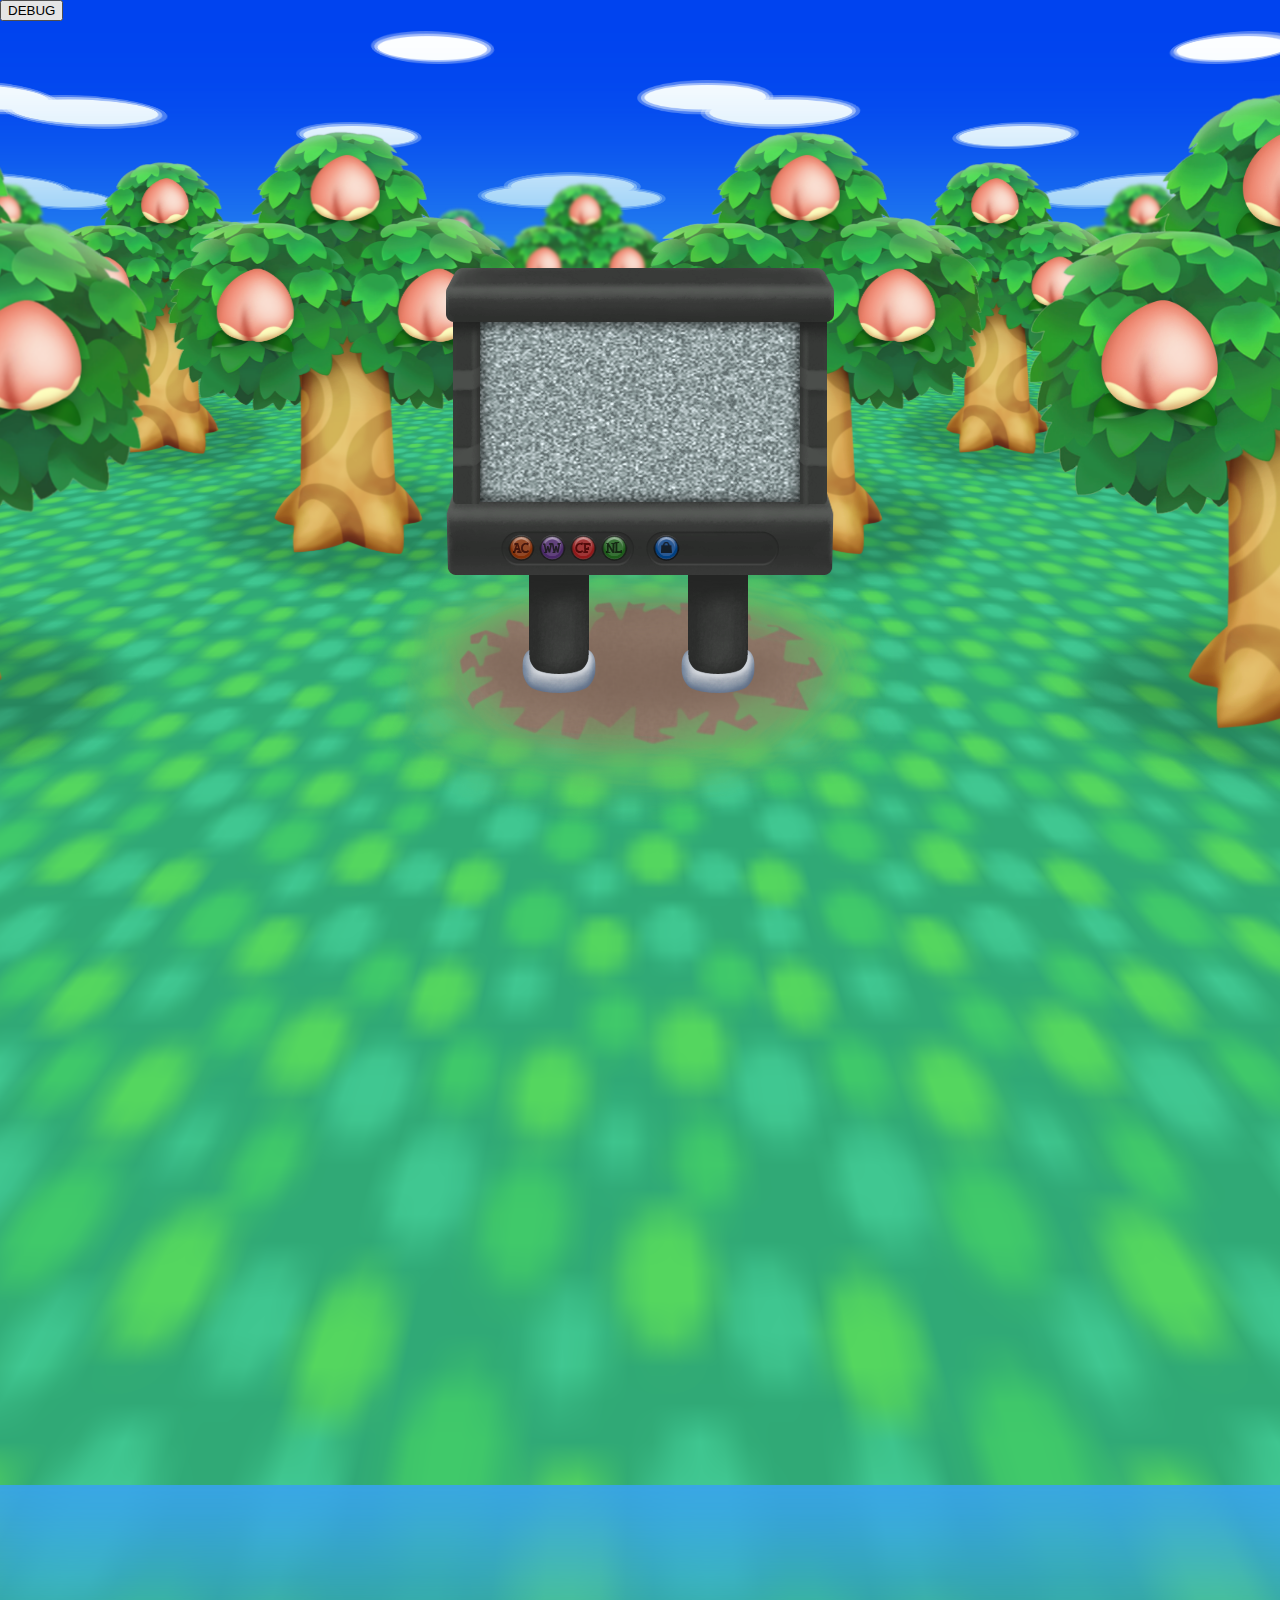
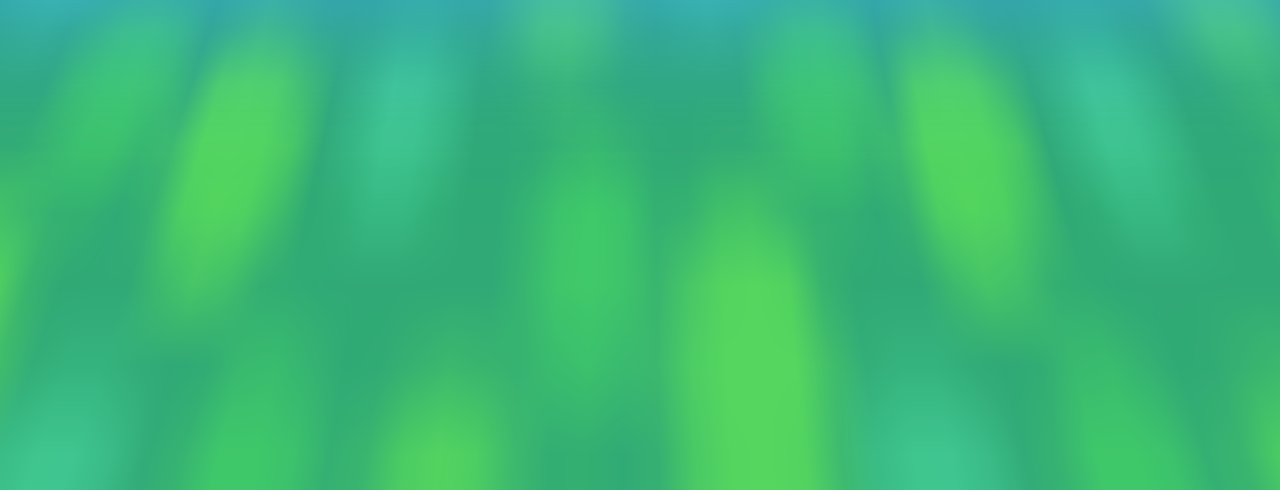
==== index.html @ 665d6122 "Little changes to fruit sizes and positioning, debug button for swapping them, sessionStorage for sa" ====
<!DOCTYPE html> 
<html lang="en"> 
<head> 
    <title>AC: IRL</title>
    
    <meta http-equiv="Content-Type" content="text/html; charset=utf-8" /> 
    <meta name="viewport" content="width=device-width, height=device-height, initial-scale=1.0, maximum-scale=1.0, user-scalable=no"/>
    
    <link rel="stylesheet" href="css/acirl.css" type="text/css" media="all">
    
    <link href="https://fonts.googleapis.com/css?family=Slabo+27px" rel="stylesheet" type="text/css">
    
    <script src="https://ajax.googleapis.com/ajax/libs/jquery/2.1.3/jquery.min.js"></script>
    <script src="js/fastclick.js"></script>
</head>
<body class=""><!-- day dusk1 dusk2 night dawn1 dawn2 -->
    <button class="debug-button" style="position:fixed;top:0;left:0;z-index:999999;">DEBUG</button>
    <div class="tint">
    </div>
    <div class="sky">
        <div class="clouds-container">
            <div class="clouds" style="text-align: center; font-size: 72px">
                <!-- <br><br><br>111111111111111111111111111111111111111111 -->
            </div>
            <div class="clouds2" style="text-align: center; font-size: 72px">
                <!-- <br><br><br>222222222222222222222222222222222222222222222222222 -->
            </div>
            <div class="clouds3" style="text-align: center; font-size: 72px">
                <!-- <br><br><br>333333333333333333333333333333333333333333333 -->
            </div>
        </div>
    </div>
    <div class="ground-container">
        <div class="ground">
        </div>
        <div class="ground-horizon">
        </div>
        <div class="sky-horizon">
        </div>
        <div class="trees">
            <div class="row1">
                <div class="left">
                    <div class="tree" style="right: 600px">
                        <div class="fruits">
                            <div class="fruit left"></div>
                            <div class="fruit top"></div>
                            <div class="fruit right"></div>
                        </div>
                        <img class="tree-img" src="images/tree.png">
                    </div>
                </div>
                <div class="right">
                    <div class="tree" style="left: 500px">
                        <div class="fruits">
                            <div class="fruit left"></div>
                            <div class="fruit top"></div>
                            <div class="fruit right"></div>
                        </div>
                        <img class="tree-img" src="images/tree.png">
                    </div>
                </div>
            </div>
            <div class="row2">
                <div class="left">
                    <div class="tree" style="right: 140px">
                        <div class="fruits">
                            <div class="fruit left"></div>
                            <div class="fruit top"></div>
                            <div class="fruit right"></div>
                        </div>
                        <img class="tree-img" src="images/tree.png">
                    </div>
                </div>
                <div class="right">
                    <div class="tree" style="left: 10px">
                        <div class="fruits">
                            <div class="fruit left"></div>
                            <div class="fruit top"></div>
                            <div class="fruit right"></div>
                        </div>
                        <img class="tree-img" src="images/tree.png">
                    </div>
                    <div class="tree" style="left: 800px">
                        <div class="fruits">
                            <div class="fruit left"></div>
                            <div class="fruit top"></div>
                            <div class="fruit right"></div>
                        </div>
                        <img class="tree-img" src="images/tree.png">
                    </div>
                </div>
            </div>
            <div class="row3">
                <div class="left">
                    <div class="tree" style="right: 320px">
                        <div class="fruits">
                            <div class="fruit left"></div>
                            <div class="fruit top"></div>
                            <div class="fruit right"></div>
                        </div>
                        <img class="tree-img" src="images/tree.png">
                    </div>
                    <div class="tree" style="right: 800px">
                        <div class="fruits">
                            <div class="fruit left"></div>
                            <div class="fruit top"></div>
                            <div class="fruit right"></div>
                        </div>
                        <img class="tree-img" src="images/tree.png">
                    </div>
                </div>
                <div class="right">
                    <div class="tree" style="left: 200px">
                        <div class="fruits">
                            <div class="fruit left"></div>
                            <div class="fruit top"></div>
                            <div class="fruit right"></div>
                        </div>
                        <img class="tree-img" src="images/tree.png">
                    </div>
                </div>
            </div>
            <div class="row4">
                <div class="left">
                    <div class="tree" style="right: -100px">
                        <div class="fruits">
                            <div class="fruit left"></div>
                            <div class="fruit top"></div>
                            <div class="fruit right"></div>
                        </div>
                        <img class="tree-img" src="images/tree.png">
                    </div>
                    <div class="tree" style="right: 480px">
                        <div class="fruits">
                            <div class="fruit left"></div>
                            <div class="fruit top"></div>
                            <div class="fruit right"></div>
                        </div>
                        <img class="tree-img" src="images/tree.png">
                    </div>
                </div>
                <div class="right">
                    <div class="tree" style="left: 350px">
                        <div class="fruits">
                            <div class="fruit left"></div>
                            <div class="fruit top"></div>
                            <div class="fruit right"></div>
                        </div>
                        <img class="tree-img" src="images/tree.png">
                    </div>
                </div>
            </div>
            <div class="row5">
                <div class="left">
                    <div class="tree" style="right: 700px">
                        <div class="fruits">
                            <div class="fruit left"></div>
                            <div class="fruit top"></div>
                            <div class="fruit right"></div>
                        </div>
                        <img class="tree-img" src="images/tree.png">
                    </div>
                    <div class="tree" style="right: 25px">
                        <div class="fruits">
                            <div class="fruit left"></div>
                            <div class="fruit top"></div>
                            <div class="fruit right"></div>
                        </div>
                        <img class="tree-img" src="images/tree.png">
                    </div>
                </div>
                <div class="right">
                    <div class="tree" style="left: 700px">
                        <div class="fruits">
                            <div class="fruit left"></div>
                            <div class="fruit top"></div>
                            <div class="fruit right"></div>
                        </div>
                        <img class="tree-img" src="images/tree.png">
                    </div>
                </div>
            </div>
        </div>
    </div>
    <div class="video-screen-container">
        <div class="video-buttons">
            <div class="video-buttons-panel left">
            </div>
            <div class="video-buttons-panel right">
            </div>
        </div>
        <img class="video-screen" src="images/video-screen.png">
    </div>
    <div class="video-screen-container copy">
        <div class="video-buttons">
            <div class="video-buttons-panel left">
                <div class="circle-button ac" data-game="0">
                </div>
                <div class="circle-button ww" data-game="1">
                </div>
                <div class="circle-button cf" data-game="2">
                </div>
                <div class="circle-button nl" data-game="3">
                </div>
            </div>
            <div class="video-buttons-panel right">
                <div class="circle-button shopping">
                </div>
                <!-- <div class="playback-button play">
                </div>
                <div class="playback-button pause on">
                </div> -->
            </div>
        </div>
        <img class="video-static" src="images/static.gif">
        <div class="video-iframe">
            <div id="player"></div>
        </div>
        <img class="video-screen-shadow" src="images/video-screen-shadow.png">
    </div>
    <div class="postal-input">
        <input type="text" placeholder="Enter a postal code">
        <button>Go</button>
    </div>
    <script src="js/acirl.js"></script>
</body>
</html>
---- css/acirl.css ----
html, body {
    font-family: 'Slabo 27px', serif;
}

body {
    position: fixed;
    width: 100%;
    height: 100%;
    min-height: 750px;
    margin: 0;
}

.tint {
    position: absolute;
    z-index: 9999;
    top: 0;
    left: 0;
    width: 100%;
    height: 100%;
    pointer-events: none;
}
.transition .tint {
    transition: background 600s;
}

.sky {
    position: absolute;
    top: 0;
    left: 0;
    width: 100%;
    height: 100%;
    background: rgba(1,67,239,1);
    z-index: 0;
    -webkit-perspective: 600px;
    perspective: 600px;
}
.transition .sky {
    transition: background 600s;
}

.clouds-container {
    position: absolute;
    top: 0;
    left: 0;
    width: 100%;
    height: 100%;
    -webkit-transform: rotateX(-82deg) scale(1.1);
    transform: rotateX(-82deg) scale(1.1);
    -webkit-transform-origin: 50% 0%;
    transform-origin: 50% 0%;
    z-index: 2;
}

.clouds {
    z-index: 5;
    position: absolute;
    left: -50%;
    top: 0;
    width: 200%;
    height: 800px;
    background: url("../images/clouds.png") repeat-x;
    -webkit-transform-origin: 50% 0%;
    transform-origin: 50% 0%; 
    -webkit-animation: cloud-scroll 120s 0.1s linear infinite;
    -webkit-animation-fill-mode: both;
    animation: cloud-scroll 120s 0.1s linear infinite;
	-webkit-transform: translateY(-740px);
    transform: translateY(-740px);
}
.clouds2 {
    z-index: 3;
    position: absolute;
    left: -50%;
    top: 0;
    width: 200%;
    height: 800px;
    background: url("../images/clouds.png") repeat-x;
    -webkit-transform-origin: 50% 0%;
    transform-origin: 50% 0%; 
    -webkit-animation: cloud-scroll2 120s 0.1s linear infinite;
    -webkit-animation-fill-mode: both;
    animation: cloud-scroll2 120s 0.1s linear infinite;
    -webkit-transform: translateY(0px);
    transform: translateY(0px);
}
.clouds3 {
    z-index: 1;
    position: absolute;
    left: -50%;
    top: 0;
    width: 200%;
    height: 800px;
    background: url("../images/clouds.png") repeat-x;
    -webkit-transform-origin: 50% 0%;
    transform-origin: 50% 0%; 
    -webkit-animation: cloud-scroll3 120s 0.1s linear infinite;
    -webkit-animation-fill-mode: both;
    animation: cloud-scroll3 120s 0.1s linear infinite;
    -webkit-transform: translateY(740px);
    transform: translateY(740px);
}

@keyframes cloud-scroll {
	0% {
		transform: translateY(-740px);
	}
    15.3% {
        transform: translateY(-1080px);
    }
    15.31% {
        transform: translateY(-1080px) translateX(8000px);
        z-index: 1;
    }
    15.32% {
        transform: translateY(1140px) translateX(8000px);
    }
    15.33% {
        transform: translateY(1140px);
    }
    /* 48.6% {
        transform: translateY(514px);
        z-index: 3;
    } */
    /* 81.9% {
        transform: translateY(-340px);
        z-index: 5;
    } */
    100% { 
        transform: translateY(-740px);
	}
}
@keyframes cloud-scroll2 {
	0% {
		transform: translateY(0px);
	}
    /* 15.3% {
        transform: translateY(-340px);
        z-index: 5;
    } */
    48.6% {
        transform: translateY(-1080px);
    }
    48.61% {
        transform: translateY(-1080px) translateX(8000px);
        z-index: 1;
    }
    48.62% {
        transform: translateY(1140px) translateX(8000px);
    }
    48.63% {
        transform: translateY(1140px);
    }
   /*  81.9% {
        transform: translateY(514px);
        z-index: 3;
    } */
    100% { 
        transform: translateY(0px);
	}
}
@keyframes cloud-scroll3 {
	0% {
		transform: translateY(740px);
	}
   /*  15.3% {
        transform: translateY(400px);
        z-index: 3;
    }
    48.6% {
        transform: translateY(-340px);
        z-index: 5;
    } */
    81.9% {
        transform: translateY(-1080px);
    }
    81.91% {
        transform: translateY(-1080px) translateX(8000px);
        z-index: 1;
    }
    81.92% {
        transform: translateY(1140px) translateX(8000px);
    }
    81.93% {
        transform: translateY(1140px);
    }
    100% { 
        transform: translateY(740px);
	}
}
/*-1080 through +1140*/
@-webkit-keyframes cloud-scroll {
	0% {
		-webkit-transform: translateY(-740px);
	}
    15.3% {
        -webkit-transform: translateY(-1080px);
    }
    15.31% {
        -webkit-transform: translateY(-1080px) translateX(8000px);
        z-index: 1;
    }
    15.32% {
        -webkit-transform: translateY(1140px) translateX(8000px);
    }
    15.33% {
        -webkit-transform: translateY(1140px);
    }
    /* 48.6% {
        -webkit-transform: translateY(514px);
        z-index: 3;
    } */
    /* 81.9% {
        -webkit-transform: translateY(-340px);
        z-index: 5;
    } */
    100% { 
        -webkit-transform: translateY(-740px);
	}
}
@-webkit-keyframes cloud-scroll2 {
	0% {
		-webkit-transform: translateY(0px);
	}
    /* 15.3% {
        -webkit-transform: translateY(-340px);
        z-index: 5;
    } */
    48.6% {
        -webkit-transform: translateY(-1080px);
    }
    48.61% {
        -webkit-transform: translateY(-1080px) translateX(8000px);
        z-index: 1;
    }
    48.62% {
        -webkit-transform: translateY(1140px) translateX(8000px);
    }
    48.63% {
        -webkit-transform: translateY(1140px);
    }
   /*  81.9% {
        -webkit-transform: translateY(514px);
        z-index: 3;
    } */
    100% { 
        -webkit-transform: translateY(0px);
	}
}
@-webkit-keyframes cloud-scroll3 {
	0% {
		-webkit-transform: translateY(740px);
	}
   /*  15.3% {
        -webkit-transform: translateY(400px);
        z-index: 3;
    }
    48.6% {
        -webkit-transform: translateY(-340px);
        z-index: 5;
    } */
    81.9% {
        -webkit-transform: translateY(-1080px);
    }
    81.91% {
        -webkit-transform: translateY(-1080px) translateX(8000px);
        z-index: 1;
    }
    81.92% {
        -webkit-transform: translateY(1140px) translateX(8000px);
    }
    81.93% {
        -webkit-transform: translateY(1140px);
    }
    100% { 
        -webkit-transform: translateY(740px);
	}
}

.ground-container {
    position: absolute;
    bottom: 0;
    left: 0;
    width: 100%;
    height: 65%;
    z-index: 100;
    -webkit-perspective: 700px;
    -webkit-perspective-origin: 50% 0%;
    perspective: 700px;
    perspective-origin: 50% 0%;
}

.ground {
    z-index: 101;
    position: absolute;
    left: 0;
    top: 0;
    width: 100%;
    height: 200%;
    background: url("../images/grass/circle/summer.gif") repeat;
	background-size: 24px 24px;
    -webkit-transform: rotateX(86deg);
    -webkit-transform-origin: 50% 0%;
    transform: rotateX(86deg);
    transform-origin: 50% 0%;
}

.ground-horizon {
    z-index: 200;
    position: absolute;
    left: 0;
    top: 0;
    width: 100%;
    height: 100%;
    box-shadow: inset 0px 5px 6px rgb(57,163,239),inset 0px 10px 30px rgb(57,163,239);
}

.sky-horizon {
    z-index: 200;
    position: absolute;
    left: -500px;
    top: 0px;
    width: 300%;
    height: 200%;
    box-shadow: 0 0 10em 100px rgba(57,163,239,1);
}
.transition .sky-horizon, .transition .ground-horizon {
    transition: box-shadow 600s;
}

.trees>div>.left {
    position: absolute;
    right: 50%;
}

.trees>div>.right {
    position: absolute;
    left: 50%;
}

.tree {
    transform-origin: 50% 100%;
    position: absolute;
    bottom: 0;
    width: 310px;
    text-align: center;
}

.tree .tree-img {
    max-height: 380px;
    max-width: 100%;
}

.fruit {
    display: inline-block;
    width: 70px;
    height: 70px;
    position: absolute;
    -webkit-filter: drop-shadow(0px 0px 3px rgba(0,0,0,0.25));
    filter: drop-shadow(0px 0px 3px rgba(0,0,0,0.25));
}

.fruit.apple {
    background: url("../images/fruits/apple.png");
    background-size: contain;
    background-position: 50% 50%;
    background-repeat: no-repeat;
}

.fruit.orange {
    background: url("../images/fruits/orange.png");
    background-size: contain;
    background-position: 50% 50%;
    background-repeat: no-repeat;
    -webkit-transform: scale(0.93) translateY(1px);
    transform: scale(0.93) translateY(1px);
}

.fruit.pear {
    background: url("../images/fruits/pear.png");
    background-size: contain;
    background-position: 50% 50%;
    background-repeat: no-repeat;
}

.fruit.cherries {
    background: url("../images/fruits/cherries.png");
    background-size: contain;
    background-position: 50% 50%;
    background-repeat: no-repeat;
    -webkit-transform: scale(0.95) translateX(-1px);
    transform: scale(0.95) translateX(-1px);
}

.fruit.peach {
    background: url("../images/fruits/peach.png");
    background-size: contain;
    background-position: 50% 50%;
    background-repeat: no-repeat;
    -webkit-transform: scale(0.95) translate(-2px,2px);
    transform: scale(0.95) translate(-2px,2px);
}

.fruit.left {
    left: 48px;
    top: 112px;
}

.fruit.right {
    right: 48px;
    top: 112px;
}

.fruit.top {
    width: 63px;
    height: 63px;
    left: 123px;
    top: 22px;
    -webkit-transform-origin: center;
    transform-origin: center;
}

.row1 {
    position: absolute;
    bottom: 15%;
    width: 100%;
    z-index: 350;
}
.row1 .tree {
    transform: scale(1.9);
}

.row2 {
    position: absolute;
    bottom: 50%;
    width: 100%;
    z-index: 340;
}
.row2 .tree {
    transform: scale(1.26);
}

.row3 {
    position: absolute;
    bottom: 70%;
    width: 100%;
    z-index: 330;
    -webkit-filter: blur(0.75px);
    filter: blur(0.75px);
}
.row3 .tree {
    transform: scale(0.87);
}

.row4 {
    position: absolute;
    bottom: 85%;
    width: 100%;
    z-index: 320;
    -webkit-filter: blur(1.5px);
    filter: blur(1.5px);
}
.row4 .tree {
    transform: scale(0.58);
}

.row5 {
    position: absolute;
    bottom: 93.5%;
    width: 100%;
    z-index: 310;
    -webkit-filter: blur(1.5px);
    filter: blur(1.5px);
}
.row5 .tree {
    transform: scale(0.38);
    opacity: 0.8;
}

.video-screen-container {
	position: absolute;
	z-index: 9998;
	bottom: 8%;
    left: 50%;
	width: 580px;
    height: 560px;
    margin-left: -290px;
	text-align: center;
    pointer-events: none;
}

.video-screen-container.copy {
	z-index: 10000;
}

.video-screen {
    position: absolute;
    top: 0;
    left: 0;
    z-index: 10003;
    pointer-events: none;
}

.video-static {
    position: absolute;
    top: 54px;
    left: 130px;
    width: 320px;
    height: 180px;
    z-index: 10001;
}

.video-iframe {
    position: absolute;
    top: 54px;
    left: 130px;
    z-index: 10002;
    pointer-events: auto;
}

.video-screen-shadow {
    position: absolute;
    top: 54px;
    left: 130px;
    width: 320px;
    height: 180px;
    z-index: 10003;
}

.video-buttons {
    position: absolute;
    width: 100%;
    height: 35px;
    top: 263px;
    z-index: 10004;
}

.video-buttons-panel {
    position: absolute;
    width: 133px;
    height: 35px;
    background-image: url("../images/buttons/button-panel.png");
    pointer-events: auto;
}

.copy .video-buttons-panel {
    background-image: none;
}

.video-buttons-panel.left {
    left: 151px;
}

.video-buttons-panel.right {
    right: 151px;
}

.circle-button {
    position: absolute;
    width: 37px;
    height: 38px;
    cursor: pointer;
    overflow: hidden;
}

.circle-button.on, .playback-button.on {
    background-position: 0px 38px;
}

.circle-button.ac {
    background-image: url("../images/buttons/button-ac.png");
    left: 2px;
    top: -2px;
}
.circle-button.ww {
    background-image: url("../images/buttons/button-ww.png");
    left: 33px;
    top: -2px;
}
.circle-button.cf {
    background-image: url("../images/buttons/button-cf.png");
    left: 64px;
    top: -2px;
}
.circle-button.nl {
    background-image: url("../images/buttons/button-nl.png");
    left: 95px;
    top: -2px;
}
.circle-button.shopping {
    background-image: url("../images/buttons/button-shopping.png");
    left: 2px;
    top: -2px;
}

.playback-button {
    position: absolute;
    width: 68px;
    height: 38px;
    cursor: pointer;
    overflow: hidden;
}

.playback-button.play {
    background-image: url("../images/buttons/button-play.png");
    left: 2px;
    top: -2px;
}
.playback-button.pause {
    background-image: url("../images/buttons/button-pause.png");
    left: 64px;
    top: -2px;
}


/* ------------- Time of day stuff ------------- */

.night .tint {
    background: rgba(15, 32, 80, 0.3);
}

.night .sky {
    background: rgb(34, 53, 105);
}

.night .ground {
    /* background: url("../images/grass/circle/summer-dark.gif") repeat;
    background-size: 24px 24px; */
}

.night .sky-horizon {
    box-shadow: 0 0 10em 100px rgb(13, 51, 101);
}

.night .ground-horizon {
    box-shadow: inset 0px 5px 6px rgb(13, 51, 101),inset 0px 10px 30px rgb(13, 51, 101);
}


.dawn1 .tint {
    background: rgba(0, 63, 210, 0.15);
}

.dawn1 .sky {
    background: rgb(10, 52, 167);
}

.dawn1 .ground {
    /* background: url("../images/grass/circle/summer-dark.gif") repeat;
    background-size: 24px 24px; */
}

.dawn1 .sky-horizon {
    box-shadow: 0 0 10em 100px rgb(0, 96, 222);
}

.dawn1 .ground-horizon {
    box-shadow: inset 0px 5px 6px rgb(0, 96, 222),inset 0px 10px 30px rgb(0, 96, 222);
}


.dawn2 .tint {
    background: rgba(232, 162, 0, 0.06);
}

.dawn2 .sky {
    background: rgb(112, 173, 236);
}

.dawn2 .ground {
    /* background: url("../images/grass/circle/summer-dark.gif") repeat;
    background-size: 24px 24px; */
}

.dawn2 .sky-horizon {
    box-shadow: 0 0 14em 100px rgba(232,162,0,0.7);
}

.dawn2 .ground-horizon {
    box-shadow: inset 0px 5px 6px rgba(232,162,0,0.7),inset 0px 10px 30px rgba(232,162,0,0.7);
}


.dusk1 .tint {
    background: rgba(179, 51, 0, 0.1);
}

.dusk1 .sky {
    background: rgb(69, 153, 243);
}

.dusk1 .ground {
    /* background: url("../images/grass/circle/summer-dark.gif") repeat;
    background-size: 24px 24px; */
}

.dusk1 .sky-horizon {
    box-shadow: 0 0 14em 100px rgba(232, 119, 0, 0.7);
}

.dusk1 .ground-horizon {
    box-shadow: inset 0px 5px 6px rgba(232, 119, 0, 0.7),inset 0px 10px 30px rgba(232, 119, 0, 0.7);
}


.dusk2 .tint {
    background: rgba(136, 51, 32, 0.2);
}

.dusk2 .sky {
    background: rgb(102, 125, 243);
}

.dusk2 .ground {
    /* background: url("../images/grass/circle/summer-dark.gif") repeat;
    background-size: 24px 24px; */
}

.dusk2 .sky-horizon {
    box-shadow: 0 0 14em 100px rgba(255, 111, 41, 0.7);
}

.dusk1 .ground-horizon {
    box-shadow: inset 0px 5px 6px rgba(255, 111, 41, 0.7),inset 0px 10px 30px rgba(255, 111, 41, 0.7);
}


.postal-input {
    position: fixed;
    top: 0;
    right: 0;
    z-index: 20000;
    display: none;
}
.postal-input.show {
    display: block;
}
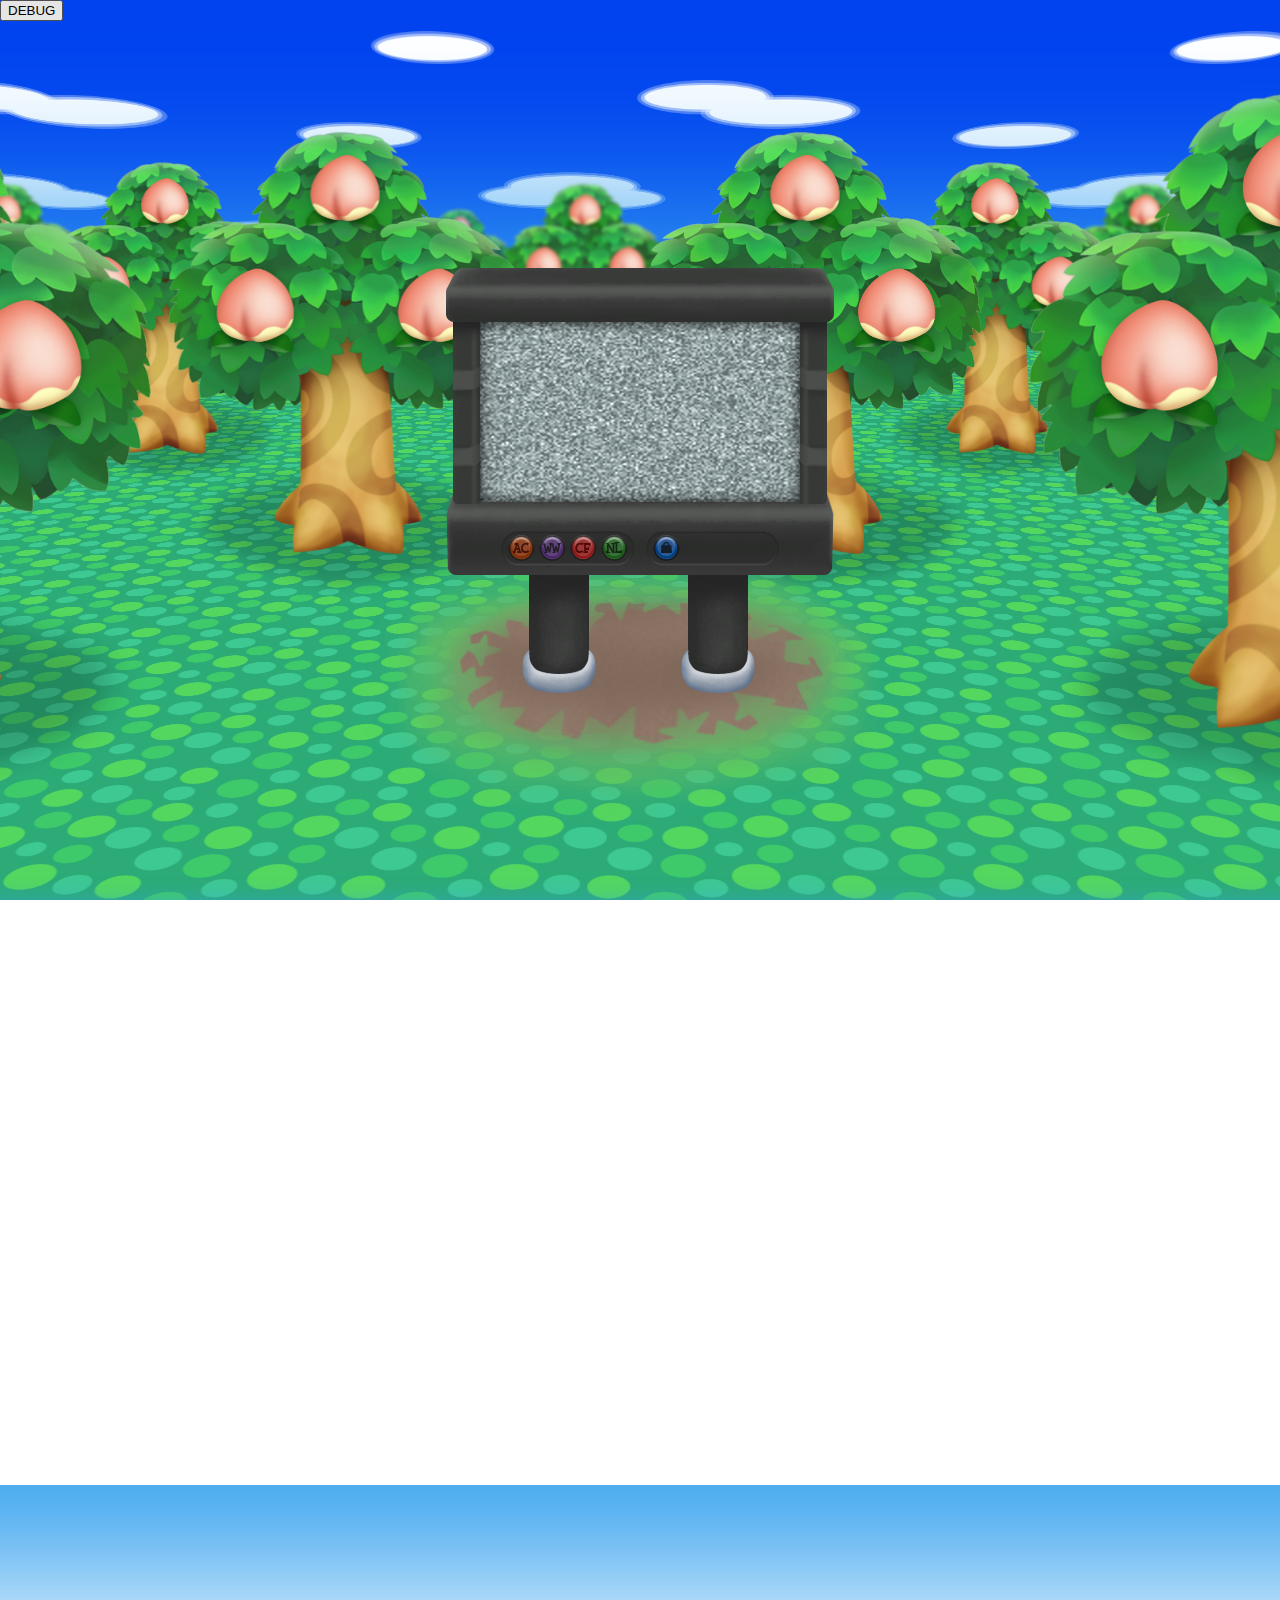
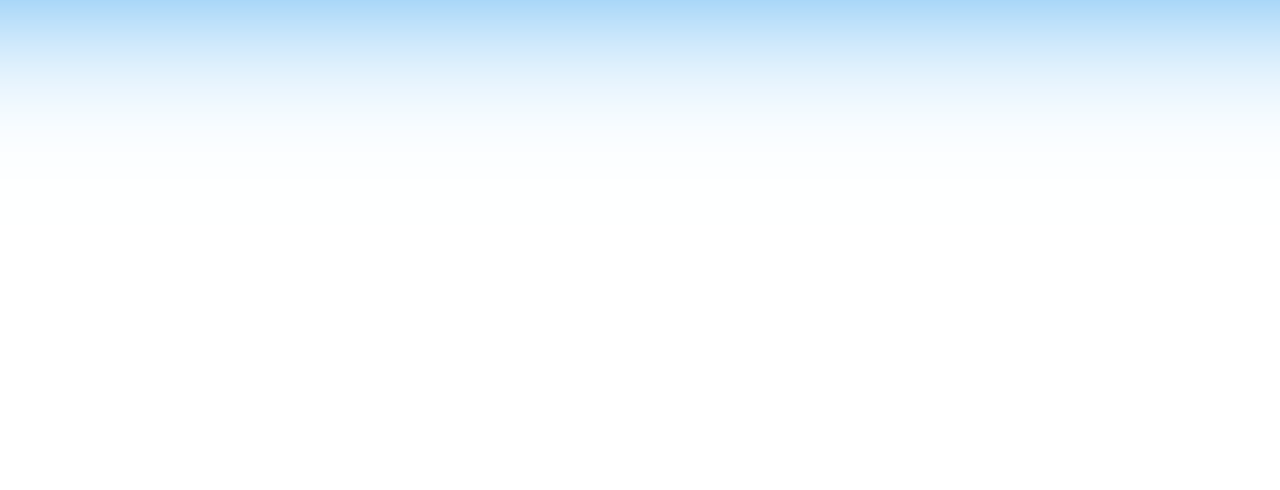
==== commit f8421fcb: "Made the first grass graphic and changed the way the floor works for clarity. Touched up horizons" ====
--- a/index.html
+++ b/index.html
@@ -31,7 +31,10 @@
         </div>
     </div>
     <div class="ground-container">
-        <div class="ground">
+        <div class="floor-perspective">
+            <div class="floor-container">
+                <div class="floor"></div>
+            </div>
         </div>
         <div class="ground-horizon">
         </div>
--- a/css/acirl.css
+++ b/css/acirl.css
@@ -283,33 +283,52 @@
     width: 100%;
     height: 65%;
     z-index: 100;
-    -webkit-perspective: 700px;
-    -webkit-perspective-origin: 50% 0%;
-    perspective: 700px;
-    perspective-origin: 50% 0%;
-}
-
-.ground {
+}
+
+.floor-perspective {
+    position: absolute;
     z-index: 101;
-    position: absolute;
+    bottom : 0;
     left: 0;
-    top: 0;
+    width: 100%;
+    height: 100vh;
+    -webkit-perspective: 1300px;
+    perspective: 1300px;
+}
+
+.floor-container {
+    position: absolute;
+    top: 0;
+    left: -50%;
+    width: 200%;
+    height: 100%;
+    -webkit-transform: rotateX(78deg);
+    -webkit-transform-origin: 50% 100%;
+    transform: rotateX(78deg);
+    transform-origin: 50% 100%;
+}
+
+.floor {
+/*    margin: 0 auto;
+    width: 800px;
+    height: 140%;*/
     width: 100%;
     height: 200%;
-    background: url("../images/grass/circle/summer.gif") repeat;
-	background-size: 24px 24px;
-    -webkit-transform: rotateX(86deg);
-    -webkit-transform-origin: 50% 0%;
-    transform: rotateX(86deg);
-    transform-origin: 50% 0%;
+    background: url("../images/grass/circles.png") repeat;
+    background-size: 2000px 2000px;
+    position: absolute;
+    left: -50%;
+    bottom: 0;
+    width: 200%;
+    height: 500%;
 }
 
 .ground-horizon {
     z-index: 200;
     position: absolute;
-    left: 0;
-    top: 0;
-    width: 100%;
+    left: -10%;
+    top: 0;
+    width: 120%;
     height: 100%;
     box-shadow: inset 0px 5px 6px rgb(57,163,239),inset 0px 10px 30px rgb(57,163,239);
 }
@@ -622,7 +641,7 @@
     background: rgb(34, 53, 105);
 }
 
-.night .ground {
+.night .floor {
     /* background: url("../images/grass/circle/summer-dark.gif") repeat;
     background-size: 24px 24px; */
 }
@@ -644,7 +663,7 @@
     background: rgb(10, 52, 167);
 }
 
-.dawn1 .ground {
+.dawn1 .floor {
     /* background: url("../images/grass/circle/summer-dark.gif") repeat;
     background-size: 24px 24px; */
 }
@@ -666,17 +685,17 @@
     background: rgb(112, 173, 236);
 }
 
-.dawn2 .ground {
+.dawn2 .floor {
     /* background: url("../images/grass/circle/summer-dark.gif") repeat;
     background-size: 24px 24px; */
 }
 
 .dawn2 .sky-horizon {
-    box-shadow: 0 0 14em 100px rgba(232,162,0,0.7);
+    box-shadow: 0px 0px 5px 6px #C2A54C, 0 0 14em 100px rgba(232,162,0,0.7);
 }
 
 .dawn2 .ground-horizon {
-    box-shadow: inset 0px 5px 6px rgba(232,162,0,0.7),inset 0px 10px 30px rgba(232,162,0,0.7);
+    box-shadow: inset 0px 5px 6px #C2A54C,inset 0px 10px 30px #C2A54C;
 }
 
 
@@ -688,17 +707,17 @@
     background: rgb(69, 153, 243);
 }
 
-.dusk1 .ground {
+.dusk1 .floor {
     /* background: url("../images/grass/circle/summer-dark.gif") repeat;
     background-size: 24px 24px; */
 }
 
 .dusk1 .sky-horizon {
-    box-shadow: 0 0 14em 100px rgba(232, 119, 0, 0.7);
+    box-shadow: 0px 0px 5px 6px #B68154, 0 0 14em 100px rgba(232, 119, 0, 0.7);
 }
 
 .dusk1 .ground-horizon {
-    box-shadow: inset 0px 5px 6px rgba(232, 119, 0, 0.7),inset 0px 10px 30px rgba(232, 119, 0, 0.7);
+    box-shadow: inset 0px 5px 6px #B68154,inset 0px 10px 30px #B68154;
 }
 
 
@@ -710,17 +729,17 @@
     background: rgb(102, 125, 243);
 }
 
-.dusk2 .ground {
+.dusk2 .floor {
     /* background: url("../images/grass/circle/summer-dark.gif") repeat;
     background-size: 24px 24px; */
 }
 
 .dusk2 .sky-horizon {
-    box-shadow: 0 0 14em 100px rgba(255, 111, 41, 0.7);
-}
-
-.dusk1 .ground-horizon {
-    box-shadow: inset 0px 5px 6px rgba(255, 111, 41, 0.7),inset 0px 10px 30px rgba(255, 111, 41, 0.7);
+    box-shadow: 0px 0px 5px 6px #C4776E, 0 0 14em 100px rgba(255, 111, 41, 0.7);
+}
+
+.dusk2 .ground-horizon {
+    box-shadow: inset 0px 5px 6px #C2736B,inset 0px 10px 30px #C2736B;
 }
 
 
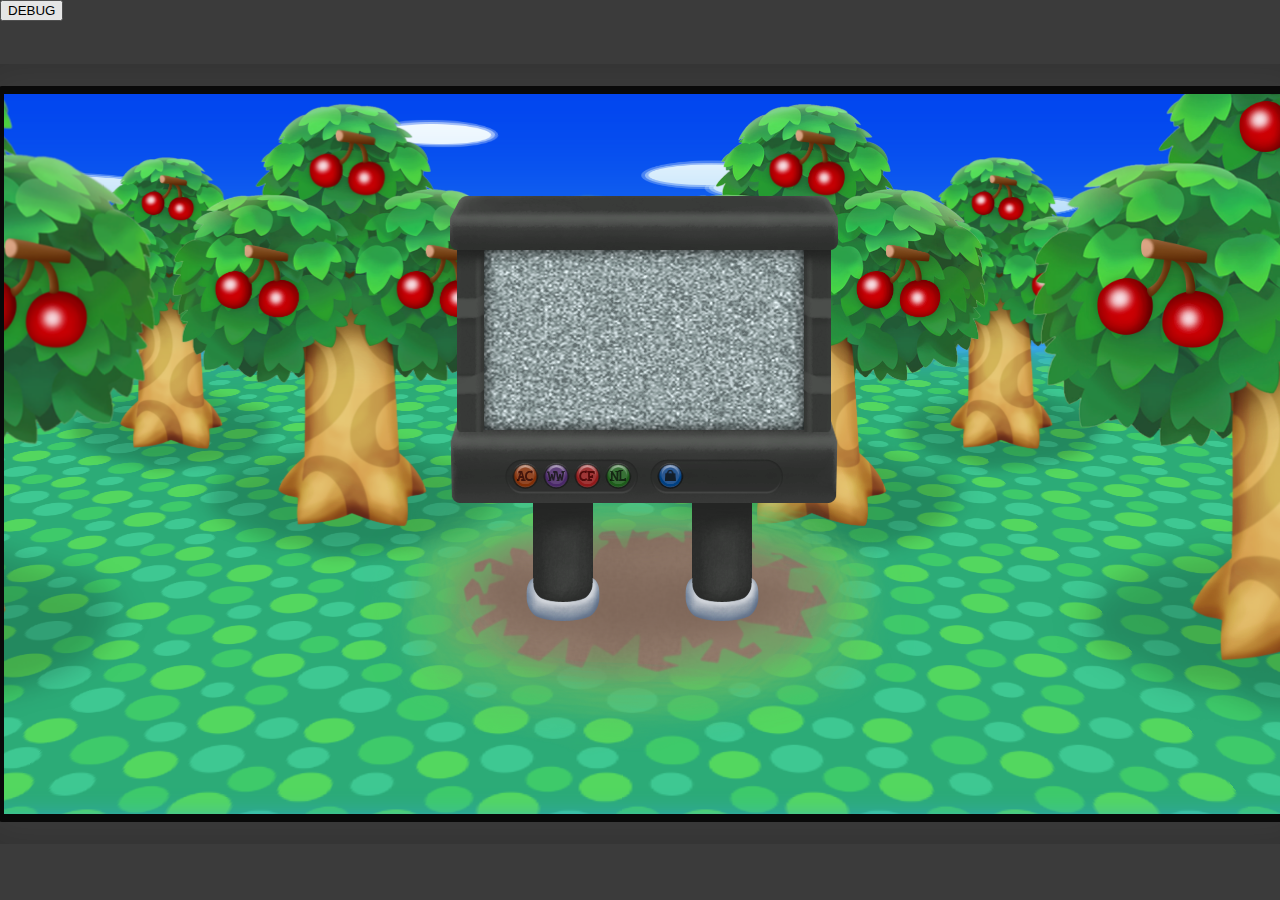
==== commit c272f96e: "Implemented the 3DS XL overflow border for 1280x720" ====
--- a/index.html
+++ b/index.html
@@ -2,19 +2,31 @@
 <html lang="en"> 
 <head> 
     <title>AC: IRL</title>
-    
     <meta http-equiv="Content-Type" content="text/html; charset=utf-8" /> 
     <meta name="viewport" content="width=device-width, height=device-height, initial-scale=1.0, maximum-scale=1.0, user-scalable=no"/>
-    
     <link rel="stylesheet" href="css/acirl.css" type="text/css" media="all">
-    
     <link href="https://fonts.googleapis.com/css?family=Slabo+27px" rel="stylesheet" type="text/css">
-    
     <script src="https://ajax.googleapis.com/ajax/libs/jquery/2.1.3/jquery.min.js"></script>
     <script src="js/fastclick.js"></script>
 </head>
 <body class=""><!-- day dusk1 dusk2 night dawn1 dawn2 -->
     <button class="debug-button" style="position:fixed;top:0;left:0;z-index:999999;">DEBUG</button>
+    <div class="speakers">
+        <div class="left">
+            <div class="hole"><div></div></div>
+            <div class="hole"><div></div></div>
+            <div class="hole"><div></div></div>
+            <div class="hole"><div></div></div>
+            <div class="hole"><div></div></div>
+        </div>
+        <div class="right">
+            <div class="hole"><div></div></div>
+            <div class="hole"><div></div></div>
+            <div class="hole"><div></div></div>
+            <div class="hole"><div></div></div>
+            <div class="hole"><div></div></div>
+        </div>
+    </div>
     <div class="tint">
     </div>
     <div class="sky">
@@ -31,155 +43,157 @@
         </div>
     </div>
     <div class="ground-container">
-        <div class="floor-perspective">
-            <div class="floor-container">
-                <div class="floor"></div>
-            </div>
-        </div>
-        <div class="ground-horizon">
-        </div>
-        <div class="sky-horizon">
-        </div>
-        <div class="trees">
-            <div class="row1">
-                <div class="left">
-                    <div class="tree" style="right: 600px">
-                        <div class="fruits">
-                            <div class="fruit left"></div>
-                            <div class="fruit top"></div>
-                            <div class="fruit right"></div>
-                        </div>
-                        <img class="tree-img" src="images/tree.png">
-                    </div>
-                </div>
-                <div class="right">
-                    <div class="tree" style="left: 500px">
-                        <div class="fruits">
-                            <div class="fruit left"></div>
-                            <div class="fruit top"></div>
-                            <div class="fruit right"></div>
-                        </div>
-                        <img class="tree-img" src="images/tree.png">
-                    </div>
-                </div>
-            </div>
-            <div class="row2">
-                <div class="left">
-                    <div class="tree" style="right: 140px">
-                        <div class="fruits">
-                            <div class="fruit left"></div>
-                            <div class="fruit top"></div>
-                            <div class="fruit right"></div>
-                        </div>
-                        <img class="tree-img" src="images/tree.png">
-                    </div>
-                </div>
-                <div class="right">
-                    <div class="tree" style="left: 10px">
-                        <div class="fruits">
-                            <div class="fruit left"></div>
-                            <div class="fruit top"></div>
-                            <div class="fruit right"></div>
-                        </div>
-                        <img class="tree-img" src="images/tree.png">
-                    </div>
-                    <div class="tree" style="left: 800px">
-                        <div class="fruits">
-                            <div class="fruit left"></div>
-                            <div class="fruit top"></div>
-                            <div class="fruit right"></div>
-                        </div>
-                        <img class="tree-img" src="images/tree.png">
-                    </div>
-                </div>
-            </div>
-            <div class="row3">
-                <div class="left">
-                    <div class="tree" style="right: 320px">
-                        <div class="fruits">
-                            <div class="fruit left"></div>
-                            <div class="fruit top"></div>
-                            <div class="fruit right"></div>
-                        </div>
-                        <img class="tree-img" src="images/tree.png">
-                    </div>
-                    <div class="tree" style="right: 800px">
-                        <div class="fruits">
-                            <div class="fruit left"></div>
-                            <div class="fruit top"></div>
-                            <div class="fruit right"></div>
-                        </div>
-                        <img class="tree-img" src="images/tree.png">
-                    </div>
-                </div>
-                <div class="right">
-                    <div class="tree" style="left: 200px">
-                        <div class="fruits">
-                            <div class="fruit left"></div>
-                            <div class="fruit top"></div>
-                            <div class="fruit right"></div>
-                        </div>
-                        <img class="tree-img" src="images/tree.png">
-                    </div>
-                </div>
-            </div>
-            <div class="row4">
-                <div class="left">
-                    <div class="tree" style="right: -100px">
-                        <div class="fruits">
-                            <div class="fruit left"></div>
-                            <div class="fruit top"></div>
-                            <div class="fruit right"></div>
-                        </div>
-                        <img class="tree-img" src="images/tree.png">
-                    </div>
-                    <div class="tree" style="right: 480px">
-                        <div class="fruits">
-                            <div class="fruit left"></div>
-                            <div class="fruit top"></div>
-                            <div class="fruit right"></div>
-                        </div>
-                        <img class="tree-img" src="images/tree.png">
-                    </div>
-                </div>
-                <div class="right">
-                    <div class="tree" style="left: 350px">
-                        <div class="fruits">
-                            <div class="fruit left"></div>
-                            <div class="fruit top"></div>
-                            <div class="fruit right"></div>
-                        </div>
-                        <img class="tree-img" src="images/tree.png">
-                    </div>
-                </div>
-            </div>
-            <div class="row5">
-                <div class="left">
-                    <div class="tree" style="right: 700px">
-                        <div class="fruits">
-                            <div class="fruit left"></div>
-                            <div class="fruit top"></div>
-                            <div class="fruit right"></div>
-                        </div>
-                        <img class="tree-img" src="images/tree.png">
-                    </div>
-                    <div class="tree" style="right: 25px">
-                        <div class="fruits">
-                            <div class="fruit left"></div>
-                            <div class="fruit top"></div>
-                            <div class="fruit right"></div>
-                        </div>
-                        <img class="tree-img" src="images/tree.png">
-                    </div>
-                </div>
-                <div class="right">
-                    <div class="tree" style="left: 700px">
-                        <div class="fruits">
-                            <div class="fruit left"></div>
-                            <div class="fruit top"></div>
-                            <div class="fruit right"></div>
-                        </div>
-                        <img class="tree-img" src="images/tree.png">
+        <div class="ground">
+            <div class="floor-perspective">
+                <div class="floor-container">
+                    <div class="floor"></div>
+                </div>
+            </div>
+            <div class="ground-horizon">
+            </div>
+            <div class="sky-horizon">
+            </div>
+            <div class="trees">
+                <div class="row1">
+                    <div class="left">
+                        <div class="tree" style="right: 600px">
+                            <div class="fruits">
+                                <div class="fruit left"></div>
+                                <div class="fruit top"></div>
+                                <div class="fruit right"></div>
+                            </div>
+                            <img class="tree-img" src="images/tree.png">
+                        </div>
+                    </div>
+                    <div class="right">
+                        <div class="tree" style="left: 500px">
+                            <div class="fruits">
+                                <div class="fruit left"></div>
+                                <div class="fruit top"></div>
+                                <div class="fruit right"></div>
+                            </div>
+                            <img class="tree-img" src="images/tree.png">
+                        </div>
+                    </div>
+                </div>
+                <div class="row2">
+                    <div class="left">
+                        <div class="tree" style="right: 140px">
+                            <div class="fruits">
+                                <div class="fruit left"></div>
+                                <div class="fruit top"></div>
+                                <div class="fruit right"></div>
+                            </div>
+                            <img class="tree-img" src="images/tree.png">
+                        </div>
+                    </div>
+                    <div class="right">
+                        <div class="tree" style="left: 10px">
+                            <div class="fruits">
+                                <div class="fruit left"></div>
+                                <div class="fruit top"></div>
+                                <div class="fruit right"></div>
+                            </div>
+                            <img class="tree-img" src="images/tree.png">
+                        </div>
+                        <div class="tree" style="left: 800px">
+                            <div class="fruits">
+                                <div class="fruit left"></div>
+                                <div class="fruit top"></div>
+                                <div class="fruit right"></div>
+                            </div>
+                            <img class="tree-img" src="images/tree.png">
+                        </div>
+                    </div>
+                </div>
+                <div class="row3">
+                    <div class="left">
+                        <div class="tree" style="right: 320px">
+                            <div class="fruits">
+                                <div class="fruit left"></div>
+                                <div class="fruit top"></div>
+                                <div class="fruit right"></div>
+                            </div>
+                            <img class="tree-img" src="images/tree.png">
+                        </div>
+                        <div class="tree" style="right: 800px">
+                            <div class="fruits">
+                                <div class="fruit left"></div>
+                                <div class="fruit top"></div>
+                                <div class="fruit right"></div>
+                            </div>
+                            <img class="tree-img" src="images/tree.png">
+                        </div>
+                    </div>
+                    <div class="right">
+                        <div class="tree" style="left: 200px">
+                            <div class="fruits">
+                                <div class="fruit left"></div>
+                                <div class="fruit top"></div>
+                                <div class="fruit right"></div>
+                            </div>
+                            <img class="tree-img" src="images/tree.png">
+                        </div>
+                    </div>
+                </div>
+                <div class="row4">
+                    <div class="left">
+                        <div class="tree" style="right: -100px">
+                            <div class="fruits">
+                                <div class="fruit left"></div>
+                                <div class="fruit top"></div>
+                                <div class="fruit right"></div>
+                            </div>
+                            <img class="tree-img" src="images/tree.png">
+                        </div>
+                        <div class="tree" style="right: 480px">
+                            <div class="fruits">
+                                <div class="fruit left"></div>
+                                <div class="fruit top"></div>
+                                <div class="fruit right"></div>
+                            </div>
+                            <img class="tree-img" src="images/tree.png">
+                        </div>
+                    </div>
+                    <div class="right">
+                        <div class="tree" style="left: 350px">
+                            <div class="fruits">
+                                <div class="fruit left"></div>
+                                <div class="fruit top"></div>
+                                <div class="fruit right"></div>
+                            </div>
+                            <img class="tree-img" src="images/tree.png">
+                        </div>
+                    </div>
+                </div>
+                <div class="row5">
+                    <div class="left">
+                        <div class="tree" style="right: 700px">
+                            <div class="fruits">
+                                <div class="fruit left"></div>
+                                <div class="fruit top"></div>
+                                <div class="fruit right"></div>
+                            </div>
+                            <img class="tree-img" src="images/tree.png">
+                        </div>
+                        <div class="tree" style="right: 25px">
+                            <div class="fruits">
+                                <div class="fruit left"></div>
+                                <div class="fruit top"></div>
+                                <div class="fruit right"></div>
+                            </div>
+                            <img class="tree-img" src="images/tree.png">
+                        </div>
+                    </div>
+                    <div class="right">
+                        <div class="tree" style="left: 700px">
+                            <div class="fruits">
+                                <div class="fruit left"></div>
+                                <div class="fruit top"></div>
+                                <div class="fruit right"></div>
+                            </div>
+                            <img class="tree-img" src="images/tree.png">
+                        </div>
                     </div>
                 </div>
             </div>
--- a/css/acirl.css
+++ b/css/acirl.css
@@ -1,13 +1,120 @@
 html, body {
     font-family: 'Slabo 27px', serif;
+    background-color: #3b3b3b;
 }
 
 body {
     position: fixed;
     width: 100%;
     height: 100%;
-    min-height: 750px;
+    /*min-height: 750px;*/
     margin: 0;
+    overflow: hidden;
+}
+
+.speakers {
+    display: none;
+}
+
+@media screen and (min-width: 1280px) and (min-height: 720px) {
+    body {
+        top: 50%;
+        left: 50%;
+        margin-top: -364px;
+        margin-left: -644px;
+        max-width: 1280px;
+        max-height: 720px;
+        border: 8px solid #0a0a0a;
+        border-radius: 6px;
+    }
+    
+    body:before {
+        content: '';
+        display: block;
+        position: absolute;
+        z-index: 0;
+        top: -30px;
+        left: -30px;
+        width: 1340px;
+        height: 780px;
+        border-radius: 20px;
+        box-shadow: inset 0 0 50px 0 rgba(0,0,0,0.2);
+    }
+    
+    .speakers {
+        display: block;
+        position: absolute;
+        top: 0;
+        left: 0;
+        width: 100%;
+        z-index: 1;
+    }
+    
+    .speakers>div {
+        position: absolute;
+        top: 140px;
+        width: 140px;
+        height: 140px;
+        /*background-color: #555555;*/
+    }
+    
+    .speakers .left {
+        left: -260px;
+    }
+    
+    .speakers .right {
+        right: -260px;
+    }
+    
+    .speakers .hole {
+        position: absolute;
+        width: 24px;
+        height: 24px;
+    }
+    
+    .speakers .hole::before {
+        content: '';
+        position: absolute;
+        left: 2px;
+        top: 2px;
+        z-index: 0;
+        width: 22px;
+        height: 22px;
+        border-radius: 50%;
+        background-color: rgba(255,255,255,0);
+        box-shadow: inset 0 0 5px 1px rgba(255,255,255,0.2), 0 0 5px 1px rgba(255,255,255,0.2);
+    }
+    
+    .speakers .hole div {
+        position: absolute;
+        z-index: 2;
+        width: 100%;
+        height: 100%;
+        background-color: #161616;
+        border-radius: 50%;
+        box-shadow: inset 3px 3px 20px rgba(0, 0, 0, 1);
+    }
+    
+    .speakers .hole:nth-child(1) {
+        top: 0;
+        left: 58px;
+    }
+    .speakers .hole:nth-child(2) {
+        top: 58px;
+        left: 0;
+    }
+    .speakers .hole:nth-child(3) {
+        top: 58px;
+        left: 58px;
+    }
+    .speakers .hole:nth-child(4) {
+        top: 58px;
+        right: 0;
+    }
+    .speakers .hole:nth-child(5) {
+        bottom: 0;
+        left: 58px;
+    }
 }
 
 .tint {
@@ -30,9 +137,10 @@
     width: 100%;
     height: 100%;
     background: rgba(1,67,239,1);
-    z-index: 0;
+    z-index: 100;
     -webkit-perspective: 600px;
     perspective: 600px;
+    overflow: hidden;
 }
 .transition .sky {
     transition: background 600s;
@@ -281,6 +389,16 @@
     bottom: 0;
     left: 0;
     width: 100%;
+    height: 100%;
+    z-index: 200;
+    overflow: hidden;
+}
+
+.ground {
+    position: absolute;
+    bottom: 0;
+    left: 0;
+    width: 100%;
     height: 65%;
     z-index: 100;
 }
@@ -288,12 +406,13 @@
 .floor-perspective {
     position: absolute;
     z-index: 101;
-    bottom : 0;
+    top: 0;
     left: 0;
     width: 100%;
-    height: 100vh;
+    height: 100%;
     -webkit-perspective: 1300px;
     perspective: 1300px;
+    overflow: hidden;
 }
 
 .floor-container {
@@ -302,25 +421,22 @@
     left: -50%;
     width: 200%;
     height: 100%;
-    -webkit-transform: rotateX(78deg);
+    -webkit-transform: rotateX(66deg) translateZ(444px);
     -webkit-transform-origin: 50% 100%;
-    transform: rotateX(78deg);
+    transform: rotateX(66deg) translateZ(444px);
     transform-origin: 50% 100%;
 }
 
 .floor {
-/*    margin: 0 auto;
-    width: 800px;
-    height: 140%;*/
-    width: 100%;
-    height: 200%;
+    position: absolute;
+    left: 0;
+    bottom: 0;
+    width: 100%;
+    height: 300vh;
     background: url("../images/grass/circles.png") repeat;
-    background-size: 2000px 2000px;
-    position: absolute;
-    left: -50%;
-    bottom: 0;
-    width: 200%;
-    height: 500%;
+    background-size: 1000px 1000px;
+    -webkit-transform: translateY(800px);
+    transform: translateY(800px);
 }
 
 .ground-horizon {
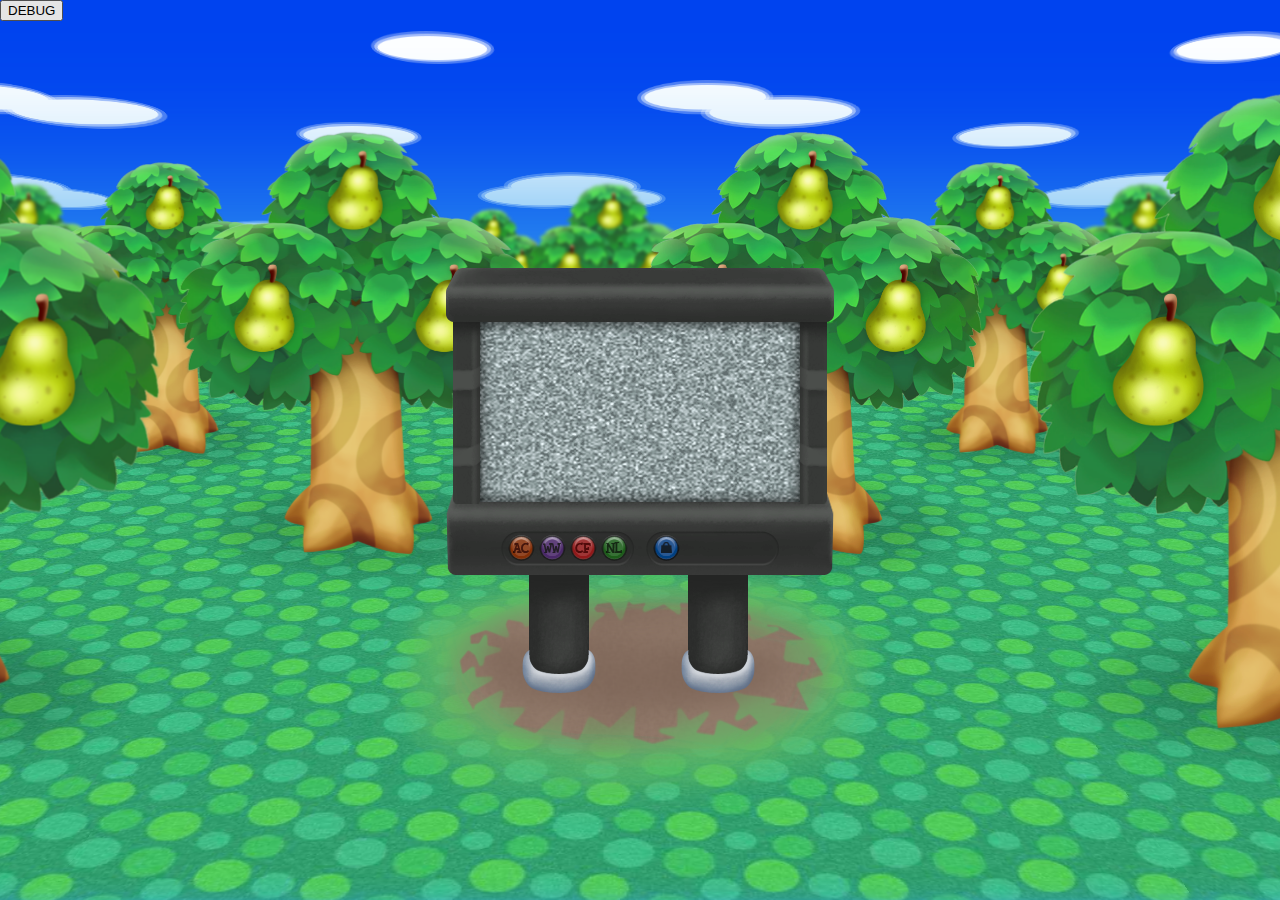
==== commit ee611503: "New grass graphics added, touched up 3DS overflow border, adjusted tree positions" ====
--- a/index.html
+++ b/index.html
@@ -56,7 +56,7 @@
             <div class="trees">
                 <div class="row1">
                     <div class="left">
-                        <div class="tree" style="right: 600px">
+                        <div class="tree" style="right: 592px">
                             <div class="fruits">
                                 <div class="fruit left"></div>
                                 <div class="fruit top"></div>
@@ -78,7 +78,7 @@
                 </div>
                 <div class="row2">
                     <div class="left">
-                        <div class="tree" style="right: 140px">
+                        <div class="tree" style="right: 130px">
                             <div class="fruits">
                                 <div class="fruit left"></div>
                                 <div class="fruit top"></div>
@@ -138,15 +138,15 @@
                 </div>
                 <div class="row4">
                     <div class="left">
-                        <div class="tree" style="right: -100px">
-                            <div class="fruits">
-                                <div class="fruit left"></div>
-                                <div class="fruit top"></div>
-                                <div class="fruit right"></div>
-                            </div>
-                            <img class="tree-img" src="images/tree.png">
-                        </div>
-                        <div class="tree" style="right: 480px">
+                        <div class="tree" style="right: -125px">
+                            <div class="fruits">
+                                <div class="fruit left"></div>
+                                <div class="fruit top"></div>
+                                <div class="fruit right"></div>
+                            </div>
+                            <img class="tree-img" src="images/tree.png">
+                        </div>
+                        <div class="tree" style="right: 460px">
                             <div class="fruits">
                                 <div class="fruit left"></div>
                                 <div class="fruit top"></div>
@@ -176,17 +176,17 @@
                             </div>
                             <img class="tree-img" src="images/tree.png">
                         </div>
-                        <div class="tree" style="right: 25px">
-                            <div class="fruits">
-                                <div class="fruit left"></div>
-                                <div class="fruit top"></div>
-                                <div class="fruit right"></div>
-                            </div>
-                            <img class="tree-img" src="images/tree.png">
-                        </div>
-                    </div>
-                    <div class="right">
-                        <div class="tree" style="left: 700px">
+                        <div class="tree" style="right: -7px">
+                            <div class="fruits">
+                                <div class="fruit left"></div>
+                                <div class="fruit top"></div>
+                                <div class="fruit right"></div>
+                            </div>
+                            <img class="tree-img" src="images/tree.png">
+                        </div>
+                    </div>
+                    <div class="right">
+                        <div class="tree" style="left: 650px">
                             <div class="fruits">
                                 <div class="fruit left"></div>
                                 <div class="fruit top"></div>
--- a/css/acirl.css
+++ b/css/acirl.css
@@ -1,13 +1,13 @@
 html, body {
     font-family: 'Slabo 27px', serif;
-    background-color: #3b3b3b;
+    background-color: #3b3b41;
 }
 
 body {
     position: fixed;
     width: 100%;
     height: 100%;
-    /*min-height: 750px;*/
+    min-height: 750px;
     margin: 0;
     overflow: hidden;
 }
@@ -16,15 +16,28 @@
     display: none;
 }
 
-@media screen and (min-width: 1280px) and (min-height: 720px) {
+@media screen and (min-width: 1921px) {
+    body {
+        left: 50%;
+        margin-left: -972px;
+        border-left: 12px solid #0a0a0a;
+        border-right: 12px solid #0a0a0a;
+    }
+}
+
+@media screen and (min-height: 1081px) {
     body {
         top: 50%;
-        left: 50%;
-        margin-top: -364px;
-        margin-left: -644px;
-        max-width: 1280px;
-        max-height: 720px;
-        border: 8px solid #0a0a0a;
+        margin-top: -552px;
+        border-top: 12px solid #0a0a0a;
+        border-bottom: 12px solid #0a0a0a;
+    }
+}
+
+@media screen and (min-width: 1921px), screen and (min-height: 1081px) {
+    body {
+        max-width: 1920px;
+        max-height: 1080px;
         border-radius: 6px;
     }
     
@@ -33,12 +46,12 @@
         display: block;
         position: absolute;
         z-index: 0;
-        top: -30px;
-        left: -30px;
-        width: 1340px;
-        height: 780px;
-        border-radius: 20px;
-        box-shadow: inset 0 0 50px 0 rgba(0,0,0,0.2);
+        top: -40px;
+        left: -40px;
+        width: 2000px;
+        height: 1160px;
+        border-radius: 28px;
+        box-shadow: inset 0 0 60px 0 rgba(0,0,0,0.3);
     }
     
     .speakers {
@@ -52,18 +65,17 @@
     
     .speakers>div {
         position: absolute;
-        top: 140px;
+        top: 200px;
         width: 140px;
         height: 140px;
-        /*background-color: #555555;*/
     }
     
     .speakers .left {
-        left: -260px;
+        left: -280px;
     }
     
     .speakers .right {
-        right: -260px;
+        right: -280px;
     }
     
     .speakers .hole {
@@ -433,7 +445,7 @@
     bottom: 0;
     width: 100%;
     height: 300vh;
-    background: url("../images/grass/circles.png") repeat;
+    background: url("../images/grass/circles/summer.jpg") repeat;
     background-size: 1000px 1000px;
     -webkit-transform: translateY(800px);
     transform: translateY(800px);
@@ -608,7 +620,6 @@
 }
 .row5 .tree {
     transform: scale(0.38);
-    opacity: 0.8;
 }
 
 .video-screen-container {
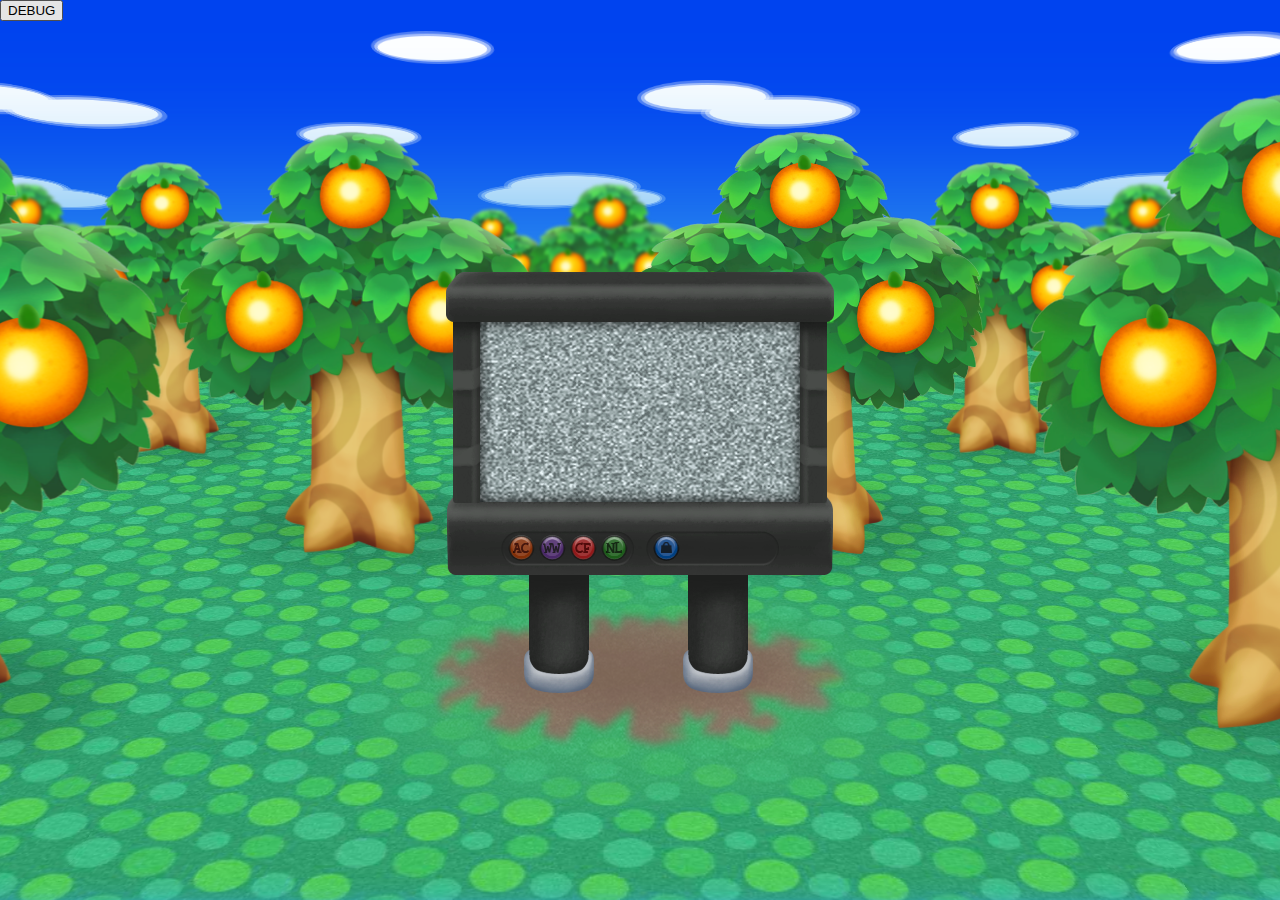
==== commit 44767833: "Seasonal grass, tree, video screen graphics added, as well as tweaked video screen/ground graphics" ====
--- a/index.html
+++ b/index.html
@@ -62,7 +62,7 @@
                                 <div class="fruit top"></div>
                                 <div class="fruit right"></div>
                             </div>
-                            <img class="tree-img" src="images/tree.png">
+                            <div class="tree-img"></div>
                         </div>
                     </div>
                     <div class="right">
@@ -72,7 +72,7 @@
                                 <div class="fruit top"></div>
                                 <div class="fruit right"></div>
                             </div>
-                            <img class="tree-img" src="images/tree.png">
+                            <div class="tree-img"></div>
                         </div>
                     </div>
                 </div>
@@ -84,7 +84,7 @@
                                 <div class="fruit top"></div>
                                 <div class="fruit right"></div>
                             </div>
-                            <img class="tree-img" src="images/tree.png">
+                            <div class="tree-img"></div>
                         </div>
                     </div>
                     <div class="right">
@@ -94,7 +94,7 @@
                                 <div class="fruit top"></div>
                                 <div class="fruit right"></div>
                             </div>
-                            <img class="tree-img" src="images/tree.png">
+                            <div class="tree-img"></div>
                         </div>
                         <div class="tree" style="left: 800px">
                             <div class="fruits">
@@ -102,7 +102,7 @@
                                 <div class="fruit top"></div>
                                 <div class="fruit right"></div>
                             </div>
-                            <img class="tree-img" src="images/tree.png">
+                            <div class="tree-img"></div>
                         </div>
                     </div>
                 </div>
@@ -114,7 +114,7 @@
                                 <div class="fruit top"></div>
                                 <div class="fruit right"></div>
                             </div>
-                            <img class="tree-img" src="images/tree.png">
+                            <div class="tree-img"></div>
                         </div>
                         <div class="tree" style="right: 800px">
                             <div class="fruits">
@@ -122,7 +122,7 @@
                                 <div class="fruit top"></div>
                                 <div class="fruit right"></div>
                             </div>
-                            <img class="tree-img" src="images/tree.png">
+                            <div class="tree-img"></div>
                         </div>
                     </div>
                     <div class="right">
@@ -132,7 +132,7 @@
                                 <div class="fruit top"></div>
                                 <div class="fruit right"></div>
                             </div>
-                            <img class="tree-img" src="images/tree.png">
+                            <div class="tree-img"></div>
                         </div>
                     </div>
                 </div>
@@ -144,7 +144,7 @@
                                 <div class="fruit top"></div>
                                 <div class="fruit right"></div>
                             </div>
-                            <img class="tree-img" src="images/tree.png">
+                            <div class="tree-img"></div>
                         </div>
                         <div class="tree" style="right: 460px">
                             <div class="fruits">
@@ -152,7 +152,7 @@
                                 <div class="fruit top"></div>
                                 <div class="fruit right"></div>
                             </div>
-                            <img class="tree-img" src="images/tree.png">
+                            <div class="tree-img"></div>
                         </div>
                     </div>
                     <div class="right">
@@ -162,7 +162,7 @@
                                 <div class="fruit top"></div>
                                 <div class="fruit right"></div>
                             </div>
-                            <img class="tree-img" src="images/tree.png">
+                            <div class="tree-img"></div>
                         </div>
                     </div>
                 </div>
@@ -174,7 +174,7 @@
                                 <div class="fruit top"></div>
                                 <div class="fruit right"></div>
                             </div>
-                            <img class="tree-img" src="images/tree.png">
+                            <div class="tree-img"></div>
                         </div>
                         <div class="tree" style="right: -7px">
                             <div class="fruits">
@@ -182,7 +182,7 @@
                                 <div class="fruit top"></div>
                                 <div class="fruit right"></div>
                             </div>
-                            <img class="tree-img" src="images/tree.png">
+                            <div class="tree-img"></div>
                         </div>
                     </div>
                     <div class="right">
@@ -192,7 +192,7 @@
                                 <div class="fruit top"></div>
                                 <div class="fruit right"></div>
                             </div>
-                            <img class="tree-img" src="images/tree.png">
+                            <div class="tree-img"></div>
                         </div>
                     </div>
                 </div>
@@ -206,7 +206,8 @@
             <div class="video-buttons-panel right">
             </div>
         </div>
-        <img class="video-screen" src="images/video-screen.png">
+        <div class="video-screen"></div>
+        <div class="video-ground"></div>
     </div>
     <div class="video-screen-container copy">
         <div class="video-buttons">
--- a/css/acirl.css
+++ b/css/acirl.css
@@ -493,8 +493,12 @@
 }
 
 .tree .tree-img {
-    max-height: 380px;
-    max-width: 100%;
+    height: 380px;
+    max-width: 385px;
+    background: url("../images/trees/tree.png");
+    background-size: contain;
+    background-position: 50% -5px;
+    background-repeat: no-repeat;
 }
 
 .fruit {
@@ -549,19 +553,19 @@
 
 .fruit.left {
     left: 48px;
-    top: 112px;
+    top: 109px;
 }
 
 .fruit.right {
     right: 48px;
-    top: 112px;
+    top: 109px;
 }
 
 .fruit.top {
     width: 63px;
     height: 63px;
     left: 123px;
-    top: 22px;
+    top: 17px;
     -webkit-transform-origin: center;
     transform-origin: center;
 }
@@ -643,6 +647,24 @@
     top: 0;
     left: 0;
     z-index: 10003;
+    width: 100%;
+    height: 100%;
+    background-image: url("../images/video-screen/summer-spring.png");
+    background-repeat: no-repeat;
+    background-position: 50% 0%;
+    pointer-events: none;
+}
+
+.video-ground {
+    position: absolute;
+    top: 0;
+    left: 0;
+    z-index: 10002;
+    width: 100%;
+    height: 100%;
+    background-image: url("../images/video-ground/summer.png");
+    background-repeat: no-repeat;
+    background-position: 50% 105%;
     pointer-events: none;
 }
 
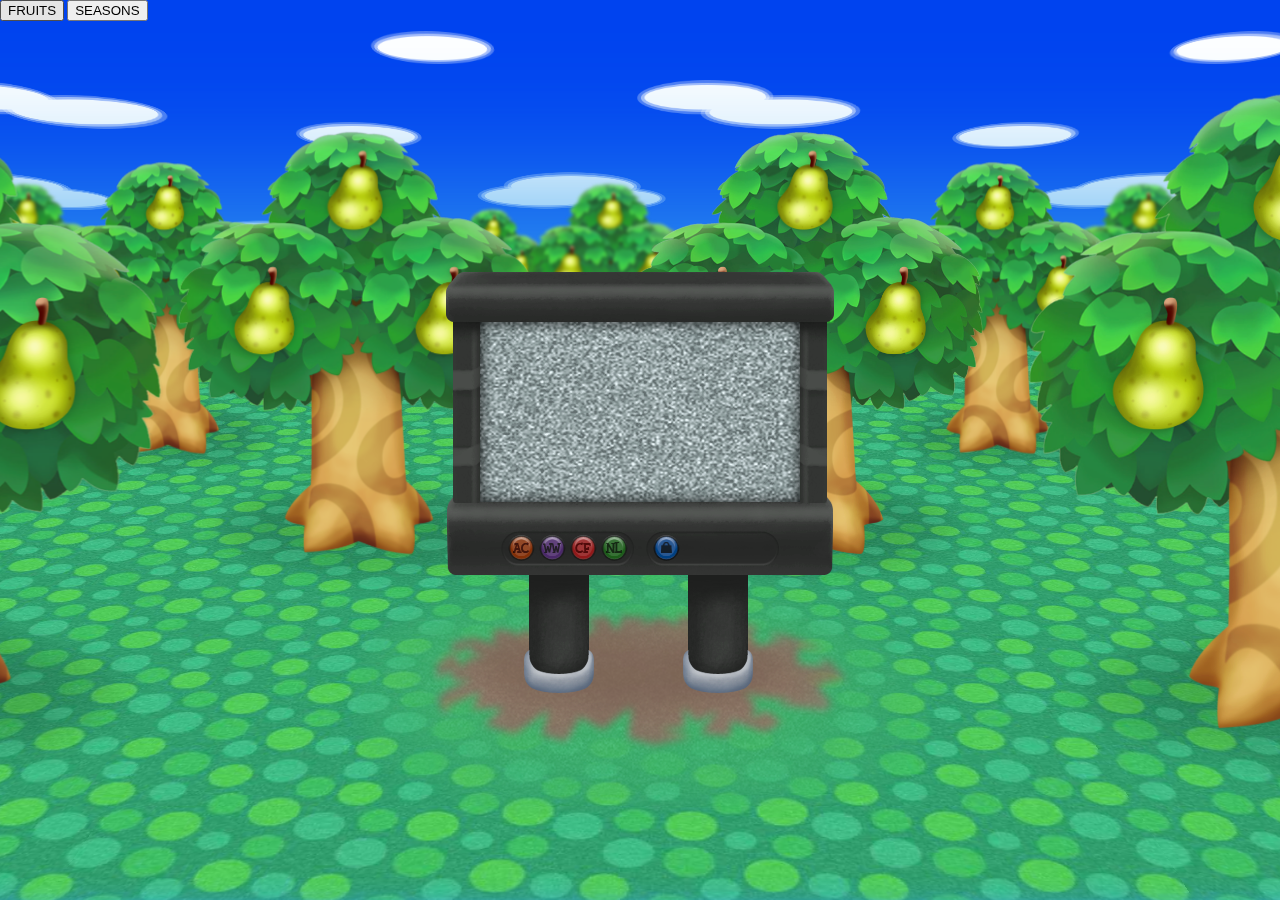
==== commit 54b4e93c: "Sets season based on date, and debug button to flip between them" ====
--- a/index.html
+++ b/index.html
@@ -9,8 +9,11 @@
     <script src="https://ajax.googleapis.com/ajax/libs/jquery/2.1.3/jquery.min.js"></script>
     <script src="js/fastclick.js"></script>
 </head>
-<body class=""><!-- day dusk1 dusk2 night dawn1 dawn2 -->
-    <button class="debug-button" style="position:fixed;top:0;left:0;z-index:999999;">DEBUG</button>
+<body class="summer"><!-- day dusk1 dusk2 night dawn1 dawn2 --><!-- spring summer autumn winter1 winter2 -->
+    <div class="debug" style="position:fixed;top:0;left:0;z-index:999999;">
+        <button class="debug-fruits-button">FRUITS</button>
+        <button class="debug-seasons-button">SEASONS</button>
+    </div>
     <div class="speakers">
         <div class="left">
             <div class="hole"><div></div></div>
@@ -63,6 +66,7 @@
                                 <div class="fruit right"></div>
                             </div>
                             <div class="tree-img"></div>
+                            <div class="tree-snow"></div>
                         </div>
                     </div>
                     <div class="right">
@@ -73,6 +77,7 @@
                                 <div class="fruit right"></div>
                             </div>
                             <div class="tree-img"></div>
+                            <div class="tree-snow"></div>
                         </div>
                     </div>
                 </div>
@@ -85,6 +90,7 @@
                                 <div class="fruit right"></div>
                             </div>
                             <div class="tree-img"></div>
+                            <div class="tree-snow"></div>
                         </div>
                     </div>
                     <div class="right">
@@ -95,6 +101,7 @@
                                 <div class="fruit right"></div>
                             </div>
                             <div class="tree-img"></div>
+                            <div class="tree-snow"></div>
                         </div>
                         <div class="tree" style="left: 800px">
                             <div class="fruits">
@@ -103,6 +110,7 @@
                                 <div class="fruit right"></div>
                             </div>
                             <div class="tree-img"></div>
+                            <div class="tree-snow"></div>
                         </div>
                     </div>
                 </div>
--- a/css/acirl.css
+++ b/css/acirl.css
@@ -139,6 +139,7 @@
     pointer-events: none;
 }
 .transition .tint {
+    -webkit-transition: background 600s;
     transition: background 600s;
 }
 
@@ -155,6 +156,7 @@
     overflow: hidden;
 }
 .transition .sky {
+    -webkit-transition: background 600s;
     transition: background 600s;
 }
 
@@ -449,6 +451,8 @@
     background-size: 1000px 1000px;
     -webkit-transform: translateY(800px);
     transform: translateY(800px);
+    -webkit-transition: background-image 1s;
+    transition: background-image 1s;
 }
 
 .ground-horizon {
@@ -471,6 +475,7 @@
     box-shadow: 0 0 10em 100px rgba(57,163,239,1);
 }
 .transition .sky-horizon, .transition .ground-horizon {
+    -webkit-transition: box-shadow 600s;
     transition: box-shadow 600s;
 }
 
@@ -495,10 +500,40 @@
 .tree .tree-img {
     height: 380px;
     max-width: 385px;
-    background: url("../images/trees/tree.png");
+    background-image: url("../images/trees/tree.png");
     background-size: contain;
     background-position: 50% -5px;
     background-repeat: no-repeat;
+    -webkit-transition: background-image 1s, -webkit-filter 1s;
+    transition: background-image 1s, filter 1s;
+}
+
+.snow .tree .tree-img {
+    -webkit-filter: saturate(70%);
+    filter: saturate(70%);
+}
+
+.tree-snow {
+    position: absolute;
+    top: 0;
+    left: 0;
+    z-index: 1;
+    height: 380px;
+    width: 305px;
+    background-image: url("../images/trees/snow.png");
+    background-size: contain;
+    background-position: 50% -5px;
+    background-repeat: no-repeat;
+    -webkit-transition: background-image 1s;
+    transition: background-image 1s;
+    pointer-events: none;
+    opacity: 0;
+    -webkit-transition: opacity 1s;
+    transition: opacity 1s;
+}
+
+.snow .tree-snow {
+    opacity: 1;
 }
 
 .fruit {
@@ -506,19 +541,20 @@
     width: 70px;
     height: 70px;
     position: absolute;
+    z-index: 5;
     -webkit-filter: drop-shadow(0px 0px 3px rgba(0,0,0,0.25));
     filter: drop-shadow(0px 0px 3px rgba(0,0,0,0.25));
 }
 
 .fruit.apple {
-    background: url("../images/fruits/apple.png");
+    background-image: url("../images/fruits/apple.png");
     background-size: contain;
     background-position: 50% 50%;
     background-repeat: no-repeat;
 }
 
 .fruit.orange {
-    background: url("../images/fruits/orange.png");
+    background-image: url("../images/fruits/orange.png");
     background-size: contain;
     background-position: 50% 50%;
     background-repeat: no-repeat;
@@ -527,14 +563,14 @@
 }
 
 .fruit.pear {
-    background: url("../images/fruits/pear.png");
+    background-image: url("../images/fruits/pear.png");
     background-size: contain;
     background-position: 50% 50%;
     background-repeat: no-repeat;
 }
 
 .fruit.cherries {
-    background: url("../images/fruits/cherries.png");
+    background-image: url("../images/fruits/cherries.png");
     background-size: contain;
     background-position: 50% 50%;
     background-repeat: no-repeat;
@@ -543,7 +579,7 @@
 }
 
 .fruit.peach {
-    background: url("../images/fruits/peach.png");
+    background-image: url("../images/fruits/peach.png");
     background-size: contain;
     background-position: 50% 50%;
     background-repeat: no-repeat;
@@ -649,6 +685,8 @@
     z-index: 10003;
     width: 100%;
     height: 100%;
+    -webkit-transition: background-image 1s;
+    transition: background-image 1s;
     background-image: url("../images/video-screen/summer-spring.png");
     background-repeat: no-repeat;
     background-position: 50% 0%;
@@ -662,6 +700,8 @@
     z-index: 10002;
     width: 100%;
     height: 100%;
+    -webkit-transition: background-image 1s;
+    transition: background-image 1s;
     background-image: url("../images/video-ground/summer.png");
     background-repeat: no-repeat;
     background-position: 50% 105%;
@@ -790,11 +830,6 @@
     background: rgb(34, 53, 105);
 }
 
-.night .floor {
-    /* background: url("../images/grass/circle/summer-dark.gif") repeat;
-    background-size: 24px 24px; */
-}
-
 .night .sky-horizon {
     box-shadow: 0 0 10em 100px rgb(13, 51, 101);
 }
@@ -812,11 +847,6 @@
     background: rgb(10, 52, 167);
 }
 
-.dawn1 .floor {
-    /* background: url("../images/grass/circle/summer-dark.gif") repeat;
-    background-size: 24px 24px; */
-}
-
 .dawn1 .sky-horizon {
     box-shadow: 0 0 10em 100px rgb(0, 96, 222);
 }
@@ -834,11 +864,6 @@
     background: rgb(112, 173, 236);
 }
 
-.dawn2 .floor {
-    /* background: url("../images/grass/circle/summer-dark.gif") repeat;
-    background-size: 24px 24px; */
-}
-
 .dawn2 .sky-horizon {
     box-shadow: 0px 0px 5px 6px #C2A54C, 0 0 14em 100px rgba(232,162,0,0.7);
 }
@@ -856,11 +881,6 @@
     background: rgb(69, 153, 243);
 }
 
-.dusk1 .floor {
-    /* background: url("../images/grass/circle/summer-dark.gif") repeat;
-    background-size: 24px 24px; */
-}
-
 .dusk1 .sky-horizon {
     box-shadow: 0px 0px 5px 6px #B68154, 0 0 14em 100px rgba(232, 119, 0, 0.7);
 }
@@ -878,17 +898,107 @@
     background: rgb(102, 125, 243);
 }
 
-.dusk2 .floor {
-    /* background: url("../images/grass/circle/summer-dark.gif") repeat;
-    background-size: 24px 24px; */
-}
-
 .dusk2 .sky-horizon {
     box-shadow: 0px 0px 5px 6px #C4776E, 0 0 14em 100px rgba(255, 111, 41, 0.7);
 }
 
 .dusk2 .ground-horizon {
     box-shadow: inset 0px 5px 6px #C2736B,inset 0px 10px 30px #C2736B;
+}
+
+
+
+.spring .floor {
+    background-image: url("../images/grass/circles/spring.jpg");
+}
+
+.spring .tree .tree-img {
+    background-image: url("../images/trees/spring.png");
+}
+
+.spring .video-screen {
+    background-image: url("../images/video-screen/summer-spring.png");
+}
+
+.spring .video-ground {
+    background-image: url("../images/video-ground/spring.png");
+}
+
+
+.summer .floor {
+    background-image: url("../images/grass/circles/summer.jpg");
+}
+
+.summer .tree .tree-img {
+    background-image: url("../images/trees/tree.png");
+}
+
+.summer .video-screen {
+    background-image: url("../images/video-screen/summer-spring.png");
+}
+
+.summer .video-ground {
+    background-image: url("../images/video-ground/summer.png");
+}
+
+
+.autumn .floor {
+    background-image: url("../images/grass/circles/autumn.jpg");
+}
+
+.autumn .tree .tree-img {
+    background-image: url("../images/trees/autumn.png");
+} 
+
+.autumn .video-screen {
+    background-image: url("../images/video-screen/autumn.png");
+}
+
+.autumn .video-ground {
+    background-image: url("../images/video-ground/autumn.png");
+}
+
+
+.winter1 .floor {
+    background-image: url("../images/grass/circles/autumn.jpg");
+}
+
+.winter1 .tree .tree-img {
+    background-image: url("../images/trees/autumn.png");
+} 
+
+.winter1 .video-screen {
+    background-image: url("../images/video-screen/autumn.png");
+}
+
+.winter1 .video-ground {
+    background-image: url("../images/video-ground/autumn.png");
+}
+
+
+.winter2 .floor {
+    background-image: url("../images/grass/circles/spring.jpg");
+}
+
+.winter2 .tree .tree-img {
+    background-image: url("../images/trees/tree.png");
+}
+
+.winter2 .video-screen {
+    background-image: url("../images/video-screen/summer-spring.png");
+}
+
+.winter2 .video-ground {
+    background-image: url("../images/video-ground/spring.png");
+}
+
+
+.snow.winter1 .floor, .snow.winter2 .floor {
+    background-image: url("../images/grass/circles/snow.jpg");
+}
+
+.snow.winter1 .video-ground, .snow.winter2 .video-ground {
+    background-image: url("../images/video-ground/snow.png");
 }
 
 
@@ -901,6 +1011,4 @@
 }
 .postal-input.show {
     display: block;
-}
-
-
+}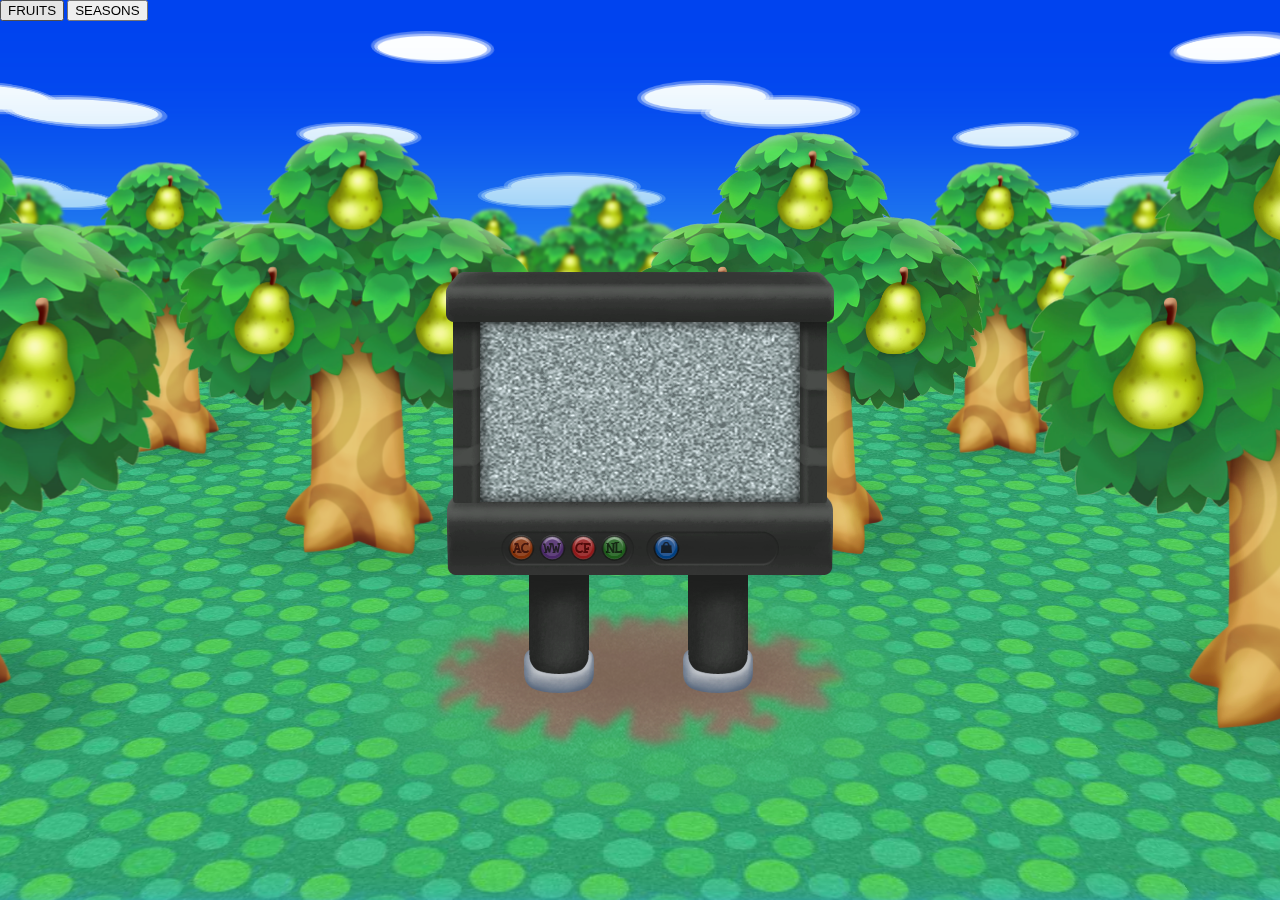
==== commit 228130cd: "Ugh forgot to put the snow everywhere" ====
--- a/index.html
+++ b/index.html
@@ -123,6 +123,7 @@
                                 <div class="fruit right"></div>
                             </div>
                             <div class="tree-img"></div>
+                            <div class="tree-snow"></div>
                         </div>
                         <div class="tree" style="right: 800px">
                             <div class="fruits">
@@ -131,6 +132,7 @@
                                 <div class="fruit right"></div>
                             </div>
                             <div class="tree-img"></div>
+                            <div class="tree-snow"></div>
                         </div>
                     </div>
                     <div class="right">
@@ -141,6 +143,7 @@
                                 <div class="fruit right"></div>
                             </div>
                             <div class="tree-img"></div>
+                            <div class="tree-snow"></div>
                         </div>
                     </div>
                 </div>
@@ -153,6 +156,7 @@
                                 <div class="fruit right"></div>
                             </div>
                             <div class="tree-img"></div>
+                            <div class="tree-snow"></div>
                         </div>
                         <div class="tree" style="right: 460px">
                             <div class="fruits">
@@ -161,6 +165,7 @@
                                 <div class="fruit right"></div>
                             </div>
                             <div class="tree-img"></div>
+                            <div class="tree-snow"></div>
                         </div>
                     </div>
                     <div class="right">
@@ -171,6 +176,7 @@
                                 <div class="fruit right"></div>
                             </div>
                             <div class="tree-img"></div>
+                            <div class="tree-snow"></div>
                         </div>
                     </div>
                 </div>
@@ -183,6 +189,7 @@
                                 <div class="fruit right"></div>
                             </div>
                             <div class="tree-img"></div>
+                            <div class="tree-snow"></div>
                         </div>
                         <div class="tree" style="right: -7px">
                             <div class="fruits">
@@ -191,6 +198,7 @@
                                 <div class="fruit right"></div>
                             </div>
                             <div class="tree-img"></div>
+                            <div class="tree-snow"></div>
                         </div>
                     </div>
                     <div class="right">
@@ -201,6 +209,7 @@
                                 <div class="fruit right"></div>
                             </div>
                             <div class="tree-img"></div>
+                            <div class="tree-snow"></div>
                         </div>
                     </div>
                 </div>
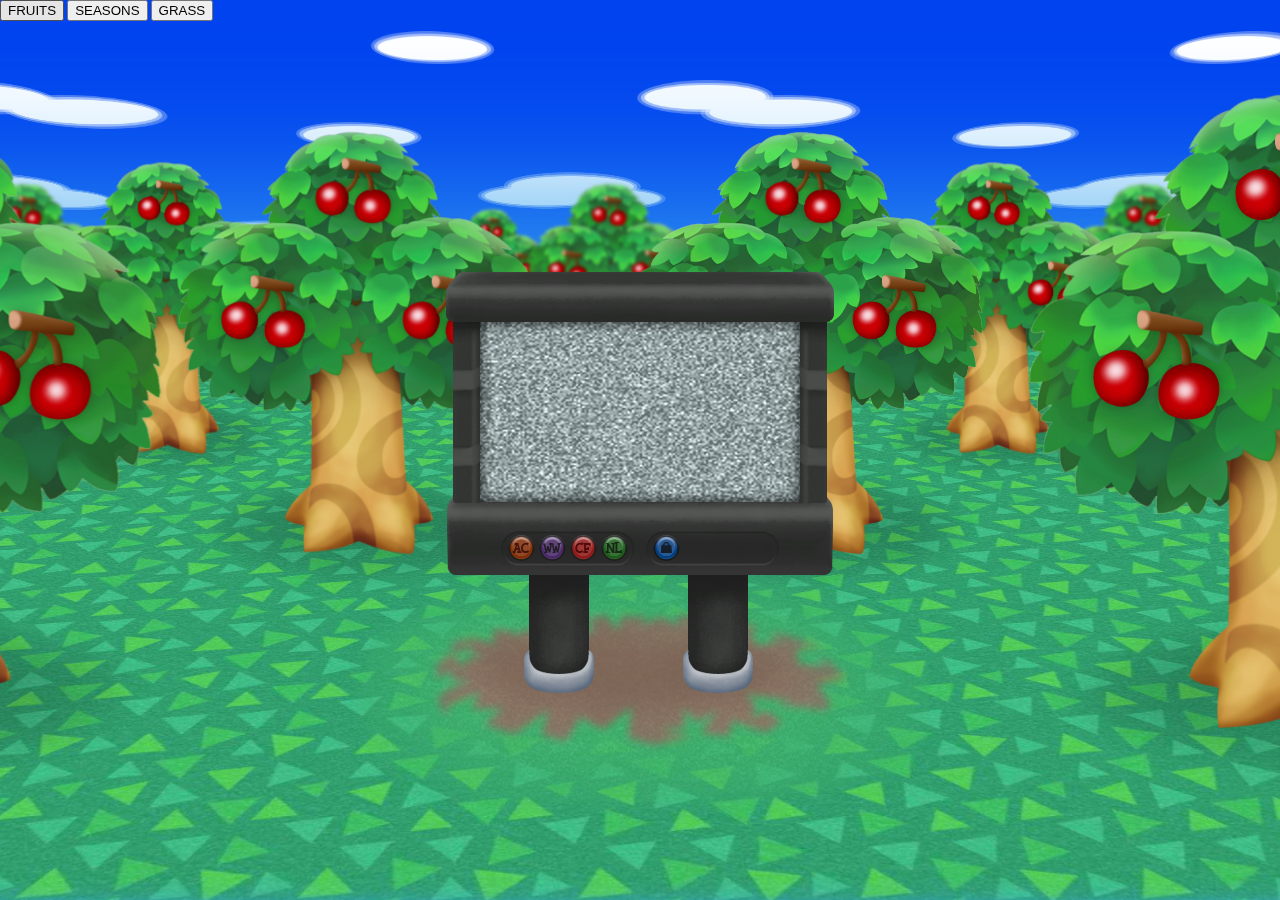
==== commit 48ba0196: "Added grass shapes and debug" ====
--- a/index.html
+++ b/index.html
@@ -13,6 +13,7 @@
     <div class="debug" style="position:fixed;top:0;left:0;z-index:999999;">
         <button class="debug-fruits-button">FRUITS</button>
         <button class="debug-seasons-button">SEASONS</button>
+        <button class="debug-grass-button">GRASS</button>
     </div>
     <div class="speakers">
         <div class="left">
--- a/css/acirl.css
+++ b/css/acirl.css
@@ -908,8 +908,14 @@
 
 
 
-.spring .floor {
+.spring.circles .floor {
     background-image: url("../images/grass/circles/spring.jpg");
+}
+.spring.squares .floor {
+    background-image: url("../images/grass/squares/spring.jpg");
+}
+.spring.triangles .floor {
+    background-image: url("../images/grass/triangles/spring.jpg");
 }
 
 .spring .tree .tree-img {
@@ -925,8 +931,14 @@
 }
 
 
-.summer .floor {
+.summer.circles .floor {
     background-image: url("../images/grass/circles/summer.jpg");
+}
+.summer.squares .floor {
+    background-image: url("../images/grass/squares/summer.jpg");
+}
+.summer.triangles .floor {
+    background-image: url("../images/grass/triangles/summer.jpg");
 }
 
 .summer .tree .tree-img {
@@ -942,8 +954,14 @@
 }
 
 
-.autumn .floor {
+.autumn.circles .floor {
     background-image: url("../images/grass/circles/autumn.jpg");
+}
+.autumn.squares .floor {
+    background-image: url("../images/grass/squares/autumn.jpg");
+}
+.autumn.triangles .floor {
+    background-image: url("../images/grass/triangles/autumn.jpg");
 }
 
 .autumn .tree .tree-img {
@@ -959,8 +977,14 @@
 }
 
 
-.winter1 .floor {
+.winter1.circles .floor {
     background-image: url("../images/grass/circles/autumn.jpg");
+}
+.winter1.squares .floor {
+    background-image: url("../images/grass/squares/autumn.jpg");
+}
+.winter1.triangles .floor {
+    background-image: url("../images/grass/triangles/autumn.jpg");
 }
 
 .winter1 .tree .tree-img {
@@ -976,8 +1000,14 @@
 }
 
 
-.winter2 .floor {
+.winter2.circles .floor {
     background-image: url("../images/grass/circles/spring.jpg");
+}
+.winter2.squares .floor {
+    background-image: url("../images/grass/squares/spring.jpg");
+}
+.winter2.triangles .floor {
+    background-image: url("../images/grass/triangles/spring.jpg");
 }
 
 .winter2 .tree .tree-img {
@@ -993,8 +1023,14 @@
 }
 
 
-.snow.winter1 .floor, .snow.winter2 .floor {
+.snow.winter1.circles .floor, .snow.winter2.circles .floor {
     background-image: url("../images/grass/circles/snow.jpg");
+}
+.snow.winter1.squares .floor, .snow.winter2.squares .floor {
+    background-image: url("../images/grass/squares/snow.jpg");
+}
+.snow.winter1.triangles .floor, .snow.winter2.triangles .floor {
+    background-image: url("../images/grass/triangles/snow.jpg");
 }
 
 .snow.winter1 .video-ground, .snow.winter2 .video-ground {
